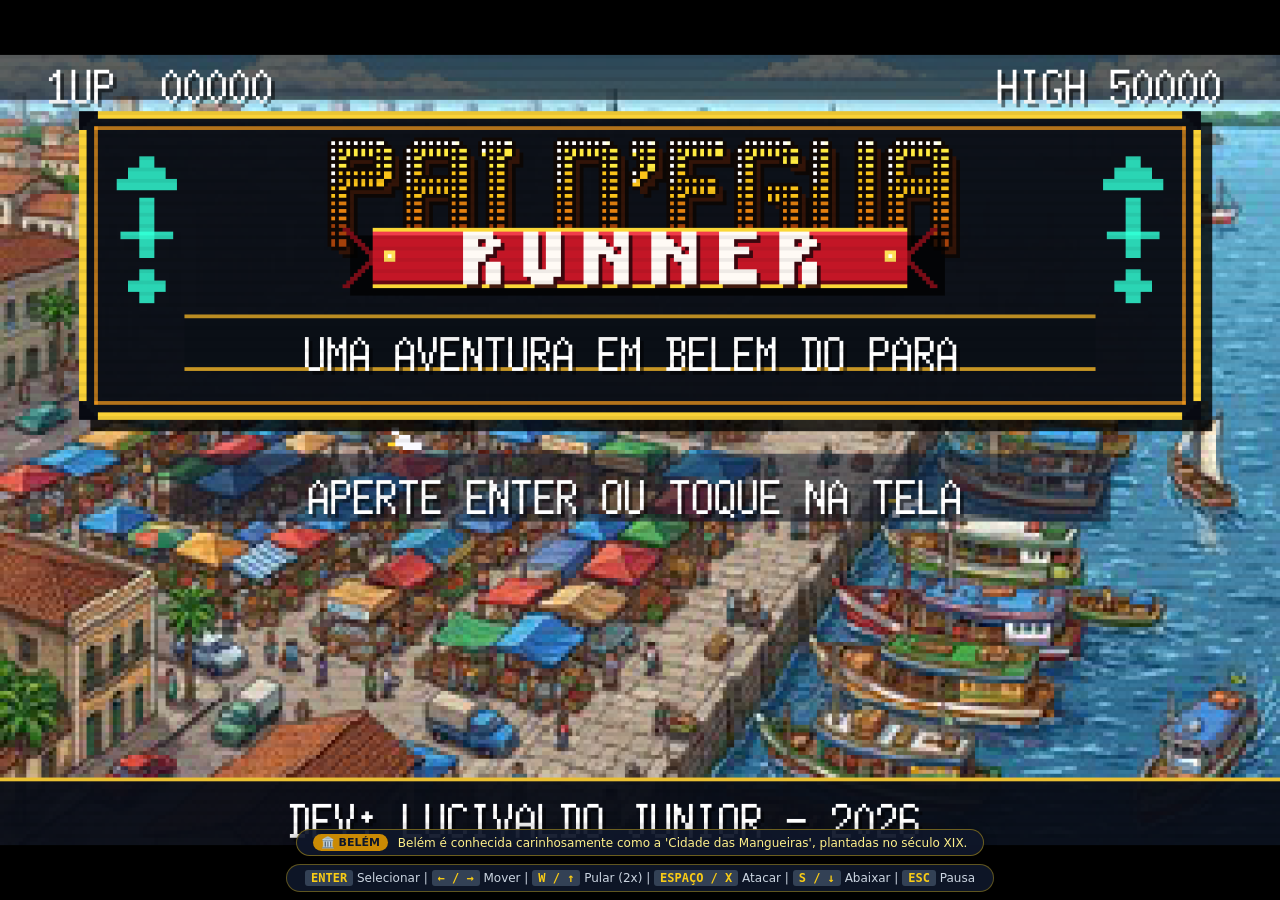
==== index.html @ 45744f66 "refactor(branding): oficializa renomeacao para Égua Mano! Gamer em logos, telas, web e docs" ====
<!DOCTYPE html>
<html lang="pt-BR">
<head>
  <meta charset="UTF-8">
  <meta name="viewport" content="width=device-width, initial-scale=1.0, maximum-scale=1.0, user-scalable=no, viewport-fit=cover">
  <title>Égua Mano! Gamer - Uma Aventura em Belém do Pará</title>
  <style>
    * {
      box-sizing: border-box;
      margin: 0;
      padding: 0;
      -webkit-touch-callout: none;
      -webkit-user-select: none;
      user-select: none;
    }
    html, body {
      width: 100%;
      height: 100%;
      background-color: #080c14;
      overflow: hidden;
      display: flex;
      flex-direction: column;
      align-items: center;
      justify-content: center;
      font-family: 'Segoe UI', system-ui, -apple-system, sans-serif;
      touch-action: none;
    }
    canvas {
      max-width: 100vw;
      max-height: 100vh;
      width: 100%;
      height: 100%;
      object-fit: contain;
      image-rendering: pixelated;
      touch-action: none;
    }
    #loading {
      position: absolute;
      top: 50%;
      left: 50%;
      transform: translate(-50%, -50%);
      color: #facc15;
      text-align: center;
      z-index: 10;
    }
    .spinner {
      width: 48px;
      height: 48px;
      border: 4px solid rgba(250, 204, 21, 0.2);
      border-top-color: #facc15;
      border-radius: 50%;
      animation: spin 0.8s linear infinite;
      margin: 0 auto 16px;
    }
    @keyframes spin {
      to { transform: rotate(360deg); }
    }

    /* Barra de atalhos para Desktop */
    #controls-bar {
      position: fixed;
      bottom: 8px;
      background: rgba(15, 23, 42, 0.92);
      border: 1px solid rgba(250, 204, 21, 0.35);
      border-radius: 20px;
      padding: 6px 18px;
      color: #cbd5e1;
      font-size: 12px;
      z-index: 50;
      pointer-events: none;
      box-shadow: 0 4px 12px rgba(0,0,0,0.5);
    }
    #controls-bar kbd {
      background: #334155;
      color: #facc15;
      padding: 1px 6px;
      border-radius: 3px;
      font-weight: bold;
      font-family: monospace;
    }

    /* Barra de Curiosidades Culturais de Belém */
    #trivia-bar {
      position: fixed;
      bottom: 44px;
      background: rgba(15, 23, 42, 0.94);
      border: 1px solid rgba(250, 204, 21, 0.4);
      border-radius: 20px;
      padding: 4px 16px;
      color: #e2e8f0;
      font-size: 12px;
      z-index: 50;
      box-shadow: 0 4px 12px rgba(0,0,0,0.5);
      display: flex;
      align-items: center;
      gap: 10px;
      max-width: 90vw;
      pointer-events: none;
    }
    .trivia-badge {
      background: #ca8a04;
      color: #0f172a;
      font-weight: bold;
      font-size: 11px;
      padding: 2px 8px;
      border-radius: 12px;
      white-space: nowrap;
    }
    #trivia-text {
      color: #fef08a;
      font-size: 12px;
      white-space: nowrap;
      overflow: hidden;
      text-overflow: ellipsis;
      max-width: 620px;
      transition: opacity 0.3s ease;
    }

    /* Controles Virtuais Touch para Celulares e Tablets */
    #touch-controls {
      display: none;
      position: fixed;
      inset: 0;
      pointer-events: none;
      z-index: 99;
    }

    /* Ativa os controles touch em telas com toque ou menores que 960px */
    @media (hover: none) and (pointer: coarse), (max-width: 960px) {
      #touch-controls {
        display: block;
      }
      #controls-bar {
        display: none;
      }
      #trivia-bar {
        bottom: auto;
        top: 8px;
        padding: 4px 10px;
        max-width: 94vw;
        gap: 6px;
      }
      .trivia-badge {
        font-size: 10px;
        padding: 1px 6px;
      }
      #trivia-text {
        font-size: 11px;
        max-width: 250px;
      }
    }

    /* ======================================================== */
    /* CONTROLES VIRTUAIS ESTILO EMULADOR DE NES (8-BIT CLASSIC) */
    /* ======================================================== */
    /* 1. D-PAD NES (Cruz Direcional Clássica) */
    .nes-dpad-container {
      position: absolute;
      bottom: 20px;
      left: 18px;
      width: 140px;
      height: 140px;
      pointer-events: auto;
      touch-action: none;
      user-select: none;
      -webkit-user-select: none;
      display: flex;
      align-items: center;
      justify-content: center;
    }

    .nes-dpad-cross {
      position: relative;
      width: 132px;
      height: 132px;
      background: rgba(18, 20, 26, 0.82);
      border-radius: 50%;
      box-shadow: 0 6px 18px rgba(0, 0, 0, 0.7), inset 0 0 12px rgba(0, 0, 0, 0.8);
      border: 1px solid rgba(255, 255, 255, 0.14);
    }

    .nes-dpad-arm {
      position: absolute;
      background: linear-gradient(135deg, #2b2d35, #1a1b20);
      border: 1.5px solid #3f424e;
      color: #94a3b8;
      font-size: 18px;
      font-weight: 900;
      display: flex;
      align-items: center;
      justify-content: center;
      cursor: pointer;
      user-select: none;
      -webkit-user-select: none;
      touch-action: none;
      transition: background 0.06s, transform 0.06s, color 0.06s;
      box-shadow: 0 3px 6px rgba(0, 0, 0, 0.5), inset 0 1px 2px rgba(255, 255, 255, 0.2);
    }

    .nes-dpad-arm:active, .nes-dpad-arm.active {
      background: linear-gradient(135deg, #eab308, #ca8a04);
      color: #000;
      border-color: #fef08a;
      box-shadow: inset 0 2px 4px rgba(0, 0, 0, 0.6), 0 0 12px rgba(234, 179, 8, 0.6);
      transform: scale(0.95);
    }

    .nes-dpad-up {
      top: 4px;
      left: 45px;
      width: 42px;
      height: 44px;
      border-radius: 8px 8px 0 0;
      border-bottom: none;
    }

    .nes-dpad-down {
      bottom: 4px;
      left: 45px;
      width: 42px;
      height: 44px;
      border-radius: 0 0 8px 8px;
      border-top: none;
    }

    .nes-dpad-left {
      top: 45px;
      left: 4px;
      width: 44px;
      height: 42px;
      border-radius: 8px 0 0 8px;
      border-right: none;
    }

    .nes-dpad-right {
      top: 45px;
      right: 4px;
      width: 44px;
      height: 42px;
      border-radius: 0 8px 8px 0;
      border-left: none;
    }

    .nes-dpad-center {
      position: absolute;
      top: 45px;
      left: 45px;
      width: 42px;
      height: 42px;
      background: #1f2026;
      border: 1px solid #2d3039;
      pointer-events: none;
      display: flex;
      align-items: center;
      justify-content: center;
    }

    .nes-dpad-center::after {
      content: '';
      width: 18px;
      height: 18px;
      border-radius: 50%;
      background: #15161a;
      box-shadow: inset 0 1px 3px rgba(0, 0, 0, 0.8), 0 1px 1px rgba(255, 255, 255, 0.1);
    }

    /* 2. BOTÕES CENTRAIS SELECT & START (Pílulas Inclinadas) */
    .nes-center-panel {
      position: absolute;
      bottom: 24px;
      left: 50%;
      transform: translateX(-50%);
      display: flex;
      gap: 20px;
      pointer-events: auto;
      background: rgba(15, 23, 42, 0.82);
      border: 1px solid rgba(255, 255, 255, 0.15);
      border-radius: 24px;
      padding: 6px 14px;
      box-shadow: 0 4px 12px rgba(0, 0, 0, 0.6);
    }

    .nes-pill-group {
      display: flex;
      flex-direction: column;
      align-items: center;
      gap: 3px;
    }

    .nes-pill-btn {
      width: 44px;
      height: 14px;
      background: #334155;
      border: 1.5px solid #475569;
      border-radius: 8px;
      cursor: pointer;
      user-select: none;
      -webkit-user-select: none;
      touch-action: none;
      box-shadow: 0 2px 4px rgba(0, 0, 0, 0.5), inset 0 1px 1px rgba(255, 255, 255, 0.2);
      transition: transform 0.08s, background 0.08s;
      transform: rotate(-25deg);
    }

    .nes-pill-btn:active, .nes-pill-btn.active {
      background: #facc15;
      border-color: #fef08a;
      transform: rotate(-25deg) scale(0.92);
      box-shadow: 0 0 8px #facc15;
    }

    .nes-pill-text {
      font-size: 8px;
      font-weight: bold;
      color: #94a3b8;
      letter-spacing: 0.5px;
      margin-top: 4px;
    }

    /* 3. BOTÕES DE AÇÃO NES (B e A Inclinados em Vermelho Nintendo) */
    .nes-action-panel {
      position: absolute;
      bottom: 18px;
      right: 18px;
      display: flex;
      align-items: flex-end;
      gap: 16px;
      pointer-events: auto;
      padding: 8px 14px;
      background: rgba(15, 23, 42, 0.72);
      border-radius: 40px;
      border: 1px solid rgba(255, 255, 255, 0.14);
      box-shadow: 0 6px 18px rgba(0, 0, 0, 0.7);
    }

    .nes-btn-wrapper {
      display: flex;
      flex-direction: column;
      align-items: center;
      gap: 4px;
    }

    .nes-round-btn {
      width: 64px;
      height: 64px;
      border-radius: 50%;
      background: radial-gradient(circle at 35% 30%, #ef4444, #b91c1c 70%, #7f1d1d);
      border: 2px solid #f87171;
      box-shadow: 0 5px 14px rgba(0, 0, 0, 0.7), inset 0 2px 4px rgba(255, 255, 255, 0.4), inset 0 -3px 6px rgba(0, 0, 0, 0.6);
      display: flex;
      align-items: center;
      justify-content: center;
      cursor: pointer;
      user-select: none;
      -webkit-user-select: none;
      touch-action: none;
      transition: transform 0.06s ease, filter 0.06s ease;
    }

    .nes-btn-b {
      margin-bottom: 2px;
    }

    .nes-btn-a {
      margin-bottom: 18px; /* Elevação diagonal clássica do botão A no NES */
    }

    .nes-round-btn:active, .nes-round-btn.active {
      transform: scale(0.92);
      filter: brightness(1.25);
      box-shadow: 0 2px 6px rgba(0, 0, 0, 0.8), inset 0 3px 6px rgba(0, 0, 0, 0.8), 0 0 14px #ef4444;
      border-color: #ffffff;
    }

    .nes-btn-letter {
      font-size: 24px;
      font-weight: 900;
      font-style: italic;
      color: #ffffff;
      text-shadow: 0 2px 4px rgba(0, 0, 0, 0.8);
      pointer-events: none;
    }

    .nes-btn-action-label {
      font-size: 9px;
      font-weight: 800;
      color: #facc15;
      letter-spacing: 1px;
      text-shadow: 0 1px 2px #000;
    }

    /* 4. BARRA SUPERIOR DE PAUSA */
    .touch-top-bar {
      position: absolute;
      top: 14px;
      right: 16px;
      pointer-events: auto;
    }

    .touch-btn-top {
      background: rgba(15, 23, 42, 0.82);
      border: 1.5px solid rgba(250, 204, 21, 0.75);
      border-radius: 16px;
      color: #facc15;
      padding: 6px 14px;
      font-size: 11px;
      font-weight: bold;
      box-shadow: 0 2px 8px rgba(0,0,0,0.5);
      cursor: pointer;
      touch-action: none;
    }
    .touch-btn-top:active, .touch-btn-top.active {
      background: rgba(250, 204, 21, 0.35);
      transform: scale(0.94);
    }
  </style>
  <script src="wasm_exec.js"></script>
</head>
<body>
  <div id="loading">
    <div class="spinner"></div>
    <h2 style="font-size: 1.3rem; margin-bottom: 6px;">🏹 Égua Mano! Gamer</h2>
    <p style="color: #94a3b8; font-size: 0.9rem;">Uma Aventura em Belém do Pará (WebAssembly)...</p>
  </div>

  <!-- Controles Virtuais Touch no Estilo Emulador de NES -->
  <div id="touch-controls">
    <div class="touch-top-bar">
      <button id="btn-touch-pause" class="touch-btn-top" aria-label="Pausa">⏸ PAUSA</button>
    </div>

    <!-- D-PAD NES (Cruz Direcional Clássica) -->
    <div class="nes-dpad-container" id="nes-dpad">
      <div class="nes-dpad-cross">
        <button id="btn-dpad-up" class="nes-dpad-arm nes-dpad-up" aria-label="Cima">▲</button>
        <button id="btn-dpad-left" class="nes-dpad-arm nes-dpad-left" aria-label="Esquerda">◄</button>
        <div class="nes-dpad-center"></div>
        <button id="btn-dpad-right" class="nes-dpad-arm nes-dpad-right" aria-label="Direita">►</button>
        <button id="btn-dpad-down" class="nes-dpad-arm nes-dpad-down" aria-label="Baixo">▼</button>
      </div>
    </div>

    <!-- BOTÕES CENTRAIS SELECT & START (Pílulas Inclinadas) -->
    <div class="nes-center-panel">
      <div class="nes-pill-group">
        <button id="btn-touch-select" class="nes-pill-btn" aria-label="Select"></button>
        <span class="nes-pill-text">SELECT</span>
      </div>
      <div class="nes-pill-group">
        <button id="btn-touch-start" class="nes-pill-btn" aria-label="Start"></button>
        <span class="nes-pill-text">START</span>
      </div>
    </div>

    <!-- BOTÕES DE AÇÃO NES (B e A Inclinados em Vermelho Nintendo) -->
    <div class="nes-action-panel">
      <div class="nes-btn-wrapper">
        <button id="btn-touch-b" class="nes-round-btn nes-btn-b" aria-label="Botão B - Tiro">
          <span class="nes-btn-letter">B</span>
        </button>
        <span class="nes-btn-action-label">TIRO</span>
      </div>
      <div class="nes-btn-wrapper">
        <button id="btn-touch-a" class="nes-round-btn nes-btn-a" aria-label="Botão A - Pulo">
          <span class="nes-btn-letter">A</span>
        </button>
        <span class="nes-btn-action-label">PULO</span>
      </div>
    </div>
  </div>

  <!-- Barra de Curiosidades Culturais de Belém do Pará -->
  <div id="trivia-bar">
    <span class="trivia-badge">🏛️ BELÉM</span>
    <span id="trivia-text">O Mercado do Ver-o-Peso (1627) é a maior feira a céu aberto da América Latina!</span>
  </div>

  <div id="controls-bar">
    <kbd>ENTER</kbd> Selecionar | <kbd>← / →</kbd> Mover | <kbd>W / ↑</kbd> Pular (2x) | <kbd>ESPAÇO / X</kbd> Atacar | <kbd>S / ↓</kbd> Abaixar | <kbd>ESC</kbd> Pausa
  </div>

  <script>
    // =========================================================================
    // OBJETO GLOBAL DE TECLAS VIRTUAIS & ESTADO
    // Lido nativamente pelo Go (WebAssembly) para controles e ciclo de vida
    // =========================================================================
    window._virtualKeys = {
      ArrowLeft: false,
      ArrowRight: false,
      Jump: false,
      JustJump: false,
      ArrowDown: false,
      JustDuck: false,
      Enter: false,
      Escape: false,
      ArrowUp: false,
      Attack: false,
      PageHidden: false,
      JustUnfocused: false
    };

    function setVirtual(key, state) {
      if (window._virtualKeys) {
        window._virtualKeys[key] = state;
        if (key === 'Jump' && state) {
          window._virtualKeys['JustJump'] = true;
        }
        if (key === 'ArrowDown' && state) {
          window._virtualKeys['JustDuck'] = true;
        }
      }
    }

    // =========================================================================
    // GERENCIADOR INTELIGENTE DE ÁUDIO E FOCO (SEGUNDO PLANO / TROCA DE APP)
    // Silencia instantaneamente o jogo quando o usuário sai da aba ou minimiza
    // (ex: abrir WhatsApp, responder mensagem no celular, alternar de app ou aba).
    // =========================================================================
    const activeAudioContexts = [];
    const OrigAudioContext = window.AudioContext || window.webkitAudioContext;
    if (OrigAudioContext) {
      try {
        const AudioCtxProxy = new Proxy(OrigAudioContext, {
          construct(target, args) {
            const ctx = new target(...args);
            activeAudioContexts.push(ctx);
            return ctx;
          }
        });
        window.AudioContext = AudioCtxProxy;
        if (window.webkitAudioContext) {
          window.webkitAudioContext = AudioCtxProxy;
        }
      } catch (e) {
        console.warn("AudioContext proxying:", e);
      }
    }

    let isAppInForeground = true;

    function suspendAppAudio() {
      if (!isAppInForeground) return;
      isAppInForeground = false;
      if (window._virtualKeys) {
        window._virtualKeys.PageHidden = true;
        window._virtualKeys.JustUnfocused = true;
      }
      activeAudioContexts.forEach(ctx => {
        try {
          if (ctx && ctx.state === 'running') {
            ctx.suspend();
          }
        } catch (err) {}
      });
    }

    function resumeAppAudio() {
      if (document.hidden) return;
      if (isAppInForeground) return;
      isAppInForeground = true;
      if (window._virtualKeys) {
        window._virtualKeys.PageHidden = false;
      }
      activeAudioContexts.forEach(ctx => {
        try {
          if (ctx && ctx.state === 'suspended') {
            ctx.resume();
          }
        } catch (err) {}
      });
    }

    // Eventos de visibilidade (Troca de aba no navegador ou alternar de app no celular)
    document.addEventListener('visibilitychange', () => {
      if (document.hidden) {
        suspendAppAudio();
      } else {
        resumeAppAudio();
      }
    });

    // Ciclo de vida da página em navegadores móveis (Safari iOS, Chrome Android)
    window.addEventListener('pagehide', suspendAppAudio);
    window.addEventListener('pageshow', () => {
      if (!document.hidden) resumeAppAudio();
    });

    // Perda de foco de janela (Trocar de aplicativo, abrir notificações, minimizar janela)
    window.addEventListener('blur', suspendAppAudio);
    window.addEventListener('focus', () => {
      if (!document.hidden) resumeAppAudio();
    });

    const go = new Go();
    const loadingElem = document.getElementById('loading');

    if (!WebAssembly.instantiateStreaming) {
      WebAssembly.instantiateStreaming = async (resp, importObject) => {
        const source = await (await resp).arrayBuffer();
        return await WebAssembly.instantiate(source, importObject);
      };
    }

    WebAssembly.instantiateStreaming(fetch("game.wasm"), go.importObject).then((result) => {
      if (loadingElem) loadingElem.style.display = 'none';
      go.run(result.instance);
      window.focus();
    }).catch((err) => {
      console.error(err);
      if (loadingElem) {
        loadingElem.innerHTML = "<p style='color: #ef4444; font-weight: bold;'>Erro ao carregar o jogo: " + err + "</p>";
      }
    });

    // Helper para despachar teclas do teclado a partir de eventos touch
    function triggerKey(code, key, keyCode, type) {
      const event = new KeyboardEvent(type, {
        code: code,
        key: key,
        keyCode: keyCode,
        which: keyCode,
        bubbles: true,
        cancelable: true
      });
      window.dispatchEvent(event);
      document.dispatchEvent(event);
      const canvas = document.querySelector('canvas');
      if (canvas) canvas.dispatchEvent(event);
    }

    function bindTouchButton(elemId, code, key, keyCode, vKey) {
      const btn = document.getElementById(elemId);
      if (!btn) return;

      const onStart = (e) => {
        e.preventDefault();
        btn.classList.add('active');
        if (vKey) setVirtual(vKey, true);
        triggerKey(code, key, keyCode, 'keydown');
        if (navigator.vibrate) navigator.vibrate(10);
      };

      const onEnd = (e) => {
        e.preventDefault();
        btn.classList.remove('active');
        if (vKey) setVirtual(vKey, false);
        triggerKey(code, key, keyCode, 'keyup');
      };

      btn.addEventListener('touchstart', onStart, { passive: false });
      btn.addEventListener('touchend', onEnd, { passive: false });
      btn.addEventListener('touchcancel', onEnd, { passive: false });
      btn.addEventListener('mousedown', onStart);
      btn.addEventListener('mouseup', onEnd);
      btn.addEventListener('mouseleave', onEnd);
    }

    // ==========================================
    // D-PAD NES COM THUMB-GLIDE (DESLIZE SUAVE)
    // ==========================================
    const dpadContainer = document.getElementById('nes-dpad');
    const dpadArms = {
      Up: document.getElementById('btn-dpad-up'),
      Down: document.getElementById('btn-dpad-down'),
      Left: document.getElementById('btn-dpad-left'),
      Right: document.getElementById('btn-dpad-right')
    };

    let activeDpadState = { Up: false, Down: false, Left: false, Right: false };

    function updateDpadDirection(x, y) {
      if (!dpadContainer) return;
      const rect = dpadContainer.getBoundingClientRect();
      const centerX = rect.left + rect.width / 2;
      const centerY = rect.top + rect.height / 2;
      const dx = x - centerX;
      const dy = y - centerY;
      const dist = Math.hypot(dx, dy);

      const newState = { Up: false, Down: false, Left: false, Right: false };

      // Zona de toque direcional com zona morta central (12px)
      if (dist > 12) {
        if (Math.abs(dx) > Math.abs(dy) * 0.45) {
          if (dx > 0) newState.Right = true;
          else newState.Left = true;
        }
        if (Math.abs(dy) > Math.abs(dx) * 0.45) {
          if (dy > 0) newState.Down = true;
          else newState.Up = true;
        }
      }

      applyDpadChanges(newState);
    }

    function applyDpadChanges(newState) {
      const keyMap = {
        Up: { code: 'ArrowUp', key: 'ArrowUp', keyCode: 38, vKey: 'ArrowUp' },
        Down: { code: 'ArrowDown', key: 'ArrowDown', keyCode: 40, vKey: 'ArrowDown' },
        Left: { code: 'ArrowLeft', key: 'ArrowLeft', keyCode: 37, vKey: 'ArrowLeft' },
        Right: { code: 'ArrowRight', key: 'ArrowRight', keyCode: 39, vKey: 'ArrowRight' }
      };

      for (const dir in newState) {
        if (newState[dir] !== activeDpadState[dir]) {
          activeDpadState[dir] = newState[dir];
          const m = keyMap[dir];
          if (newState[dir]) {
            dpadArms[dir]?.classList.add('active');
            setVirtual(m.vKey, true);
            triggerKey(m.code, m.key, m.keyCode, 'keydown');
            if (navigator.vibrate) navigator.vibrate(8);
          } else {
            dpadArms[dir]?.classList.remove('active');
            setVirtual(m.vKey, false);
            triggerKey(m.code, m.key, m.keyCode, 'keyup');
          }
        }
      }
    }

    function resetDpad() {
      applyDpadChanges({ Up: false, Down: false, Left: false, Right: false });
    }

    if (dpadContainer) {
      let dpadTouchId = null;

      dpadContainer.addEventListener('touchstart', (e) => {
        e.preventDefault();
        const touch = e.changedTouches[0];
        dpadTouchId = touch.identifier;
        updateDpadDirection(touch.clientX, touch.clientY);
      }, { passive: false });

      dpadContainer.addEventListener('touchmove', (e) => {
        e.preventDefault();
        for (let i = 0; i < e.touches.length; i++) {
          if (e.touches[i].identifier === dpadTouchId) {
            updateDpadDirection(e.touches[i].clientX, e.touches[i].clientY);
            break;
          }
        }
      }, { passive: false });

      const onTouchEnd = (e) => {
        for (let i = 0; i < e.changedTouches.length; i++) {
          if (e.changedTouches[i].identifier === dpadTouchId) {
            dpadTouchId = null;
            resetDpad();
            break;
          }
        }
      };

      dpadContainer.addEventListener('touchend', onTouchEnd, { passive: false });
      dpadContainer.addEventListener('touchcancel', onTouchEnd, { passive: false });

      // Fallback para clique do mouse em testes locais
      let isDpadMouseDown = false;
      dpadContainer.addEventListener('mousedown', (e) => {
        isDpadMouseDown = true;
        updateDpadDirection(e.clientX, e.clientY);
      });
      window.addEventListener('mousemove', (e) => {
        if (isDpadMouseDown) updateDpadDirection(e.clientX, e.clientY);
      });
      window.addEventListener('mouseup', () => {
        if (isDpadMouseDown) {
          isDpadMouseDown = false;
          resetDpad();
        }
      });
    }

    // ==========================================
    // BOTÕES DE AÇÃO & CENTRAIS NES
    // ==========================================
    // Botão B: Tiro / Ataque com a Baladeira (Space / Attack)
    bindTouchButton('btn-touch-b', 'Space', ' ', 32, 'Attack');

    // Botão A: Pulo com Física Parabólica / Salto Duplo (ArrowUp / Jump)
    bindTouchButton('btn-touch-a', 'ArrowUp', 'ArrowUp', 38, 'Jump');

    // START: Enter (Iniciar Jogo / Confirmar Seleção / Pular Travessia)
    bindTouchButton('btn-touch-start', 'Enter', 'Enter', 13, 'Enter');

    // SELECT: Alterna Opções / Herói / Créditos (ArrowDown / KeyC)
    bindTouchButton('btn-touch-select', 'ArrowDown', 'ArrowDown', 40, 'ArrowDown');

    // PAUSA (Topo da Tela)
    bindTouchButton('btn-touch-pause', 'Escape', 'Escape', 27, 'Escape');

    window.addEventListener('click', () => {
      window.focus();
    });

    // Curiosidades Históricas e Culturais de Belém do Pará
    const belemTrivia = [
      "O Mercado do Ver-o-Peso (1627) é a maior feira a céu aberto da América Latina!",
      "Belém é conhecida carinhosamente como a 'Cidade das Mangueiras', plantadas no século XIX.",
      "O açaí paraense tradicional é consumido puro na cuia com peixe frito e farinha d'água!",
      "O Theatro da Paz (1878) é uma joia neoclássica inspirada no Teatro Scala de Milão.",
      "O Mercado de São Brás (1911) foi revitalizado como grande polo cultural e gastronômico!",
      "A Estação das Docas preserva armazéns de ferro ingleses de 1897 e guindastes portuários históricos.",
      "O Círio de Nazaré reúne mais de 2 milhões de fiéis nas ruas no 2º domingo de outubro!",
      "O Tacacá leva tucupi e folhas de jambu, que amortecem suavemente a boca graças ao espilantol.",
      "A expressão paraense 'Paidégua' é usada para descrever algo excelente, sensacional e autêntico!",
      "Em Belém, é tradicional marcar encontros 'antes ou depois da chuva da tarde'.",
      "A Ilha do Combú fica em frente a Belém e produz chocolates artesanais com cacau nativo.",
      "A Onça-Pintada é o maior felino das Américas e rainha suprema das florestas amazônicas!",
      "O Carimbó, ritmo tradicional paraense marcado pelo curimbó, é Patrimônio Cultural do Brasil!",
      "O Jacaré-Açu pode ultrapassar 4,5 metros de comprimento nos igarapés e rios do Pará!",
      "Na infância do Pará e da Amazônia, o estilingue é chamado carinhosamente de 'Baladeira'!"
    ];
    let triviaIdx = 0;
    const triviaElem = document.getElementById('trivia-text');
    setInterval(() => {
      if (!triviaElem) return;
      triviaElem.style.opacity = '0';
      setTimeout(() => {
        triviaIdx = (triviaIdx + 1) % belemTrivia.length;
        triviaElem.textContent = belemTrivia[triviaIdx];
        triviaElem.style.opacity = '1';
      }, 300);
    }, 6000);
  </script>
</body>
</html>
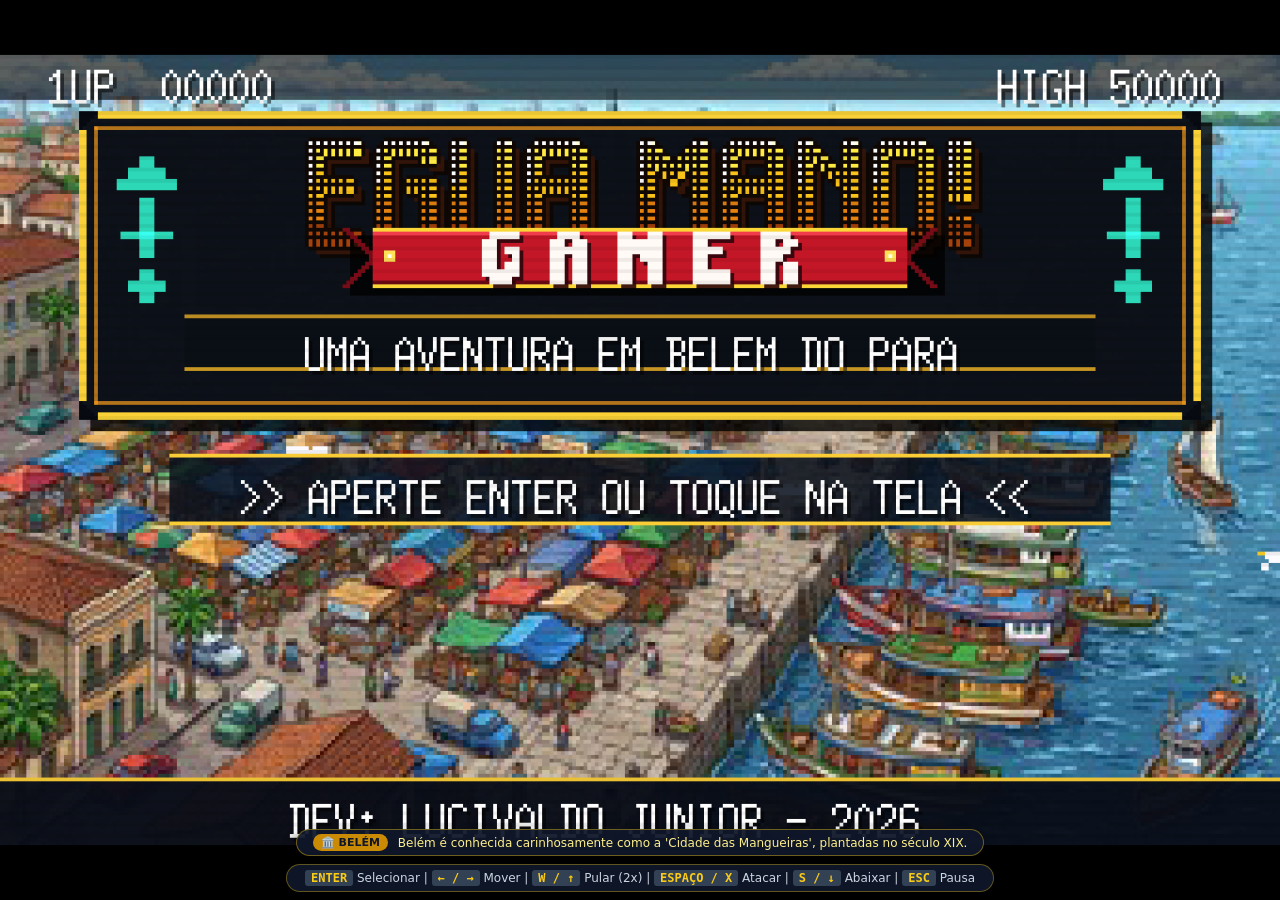
==== commit 2c68d45f: "feat(combat): açaí roxo bem escuro e remoção total de partículas amarelas nos ataques" ====
--- a/index.html
+++ b/index.html
@@ -4,6 +4,9 @@
   <meta charset="UTF-8">
   <meta name="viewport" content="width=device-width, initial-scale=1.0, maximum-scale=1.0, user-scalable=no, viewport-fit=cover">
   <title>Égua Mano! Gamer - Uma Aventura em Belém do Pará</title>
+  <link rel="icon" type="image/png" href="assets/favicon.png">
+  <link rel="shortcut icon" href="assets/favicon.ico">
+  <link rel="apple-touch-icon" href="assets/favicon.png">
   <style>
     * {
       box-sizing: border-box;
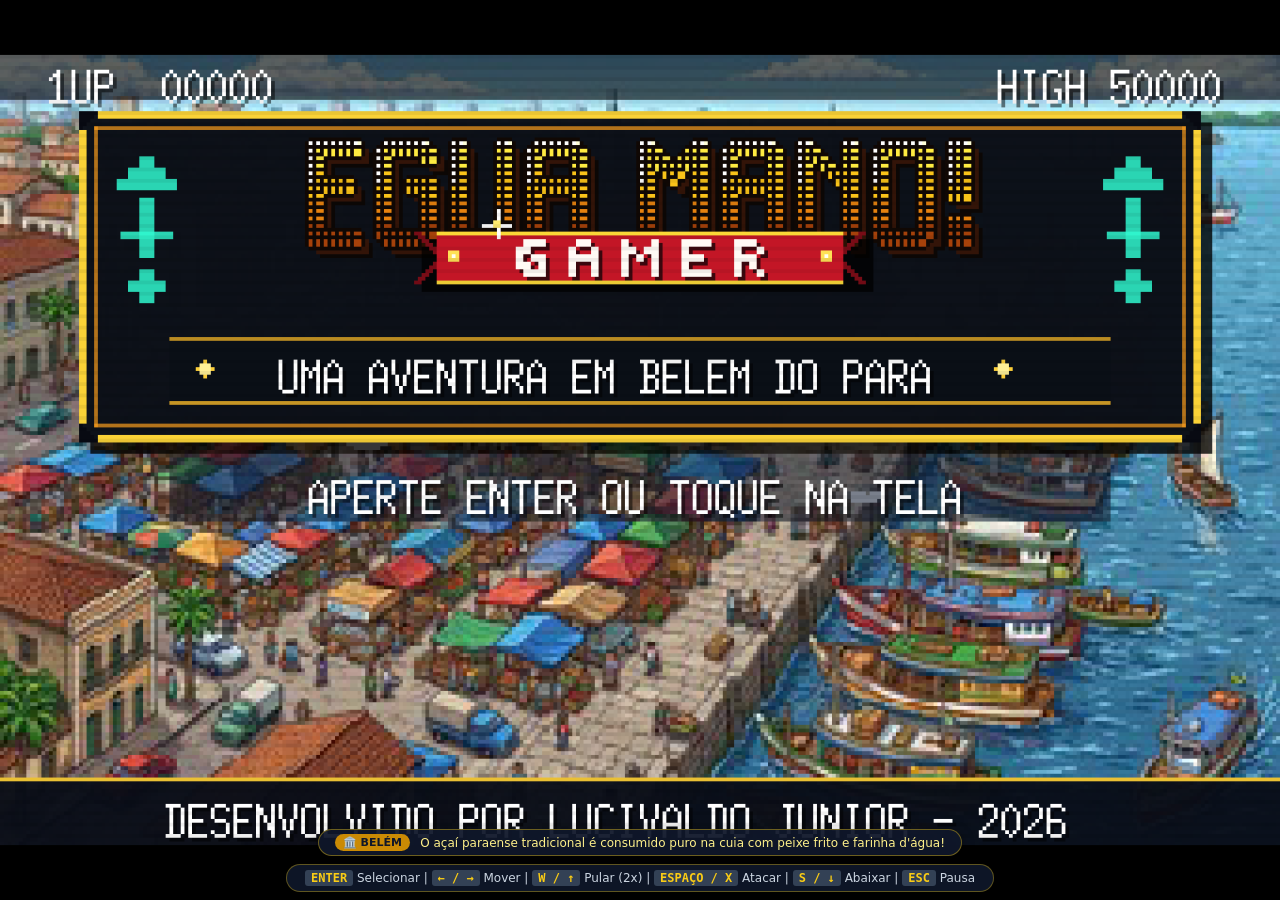
==== commit 92f76972: "feat(pwa): adicionar web app manifest.json para suporte nativo e empacotamento android twa" ====
--- a/index.html
+++ b/index.html
@@ -7,6 +7,8 @@
   <link rel="icon" type="image/png" href="assets/favicon.png">
   <link rel="shortcut icon" href="assets/favicon.ico">
   <link rel="apple-touch-icon" href="assets/favicon.png">
+  <link rel="manifest" href="manifest.json">
+  <meta name="theme-color" content="#facc15">
   <style>
     * {
       box-sizing: border-box;
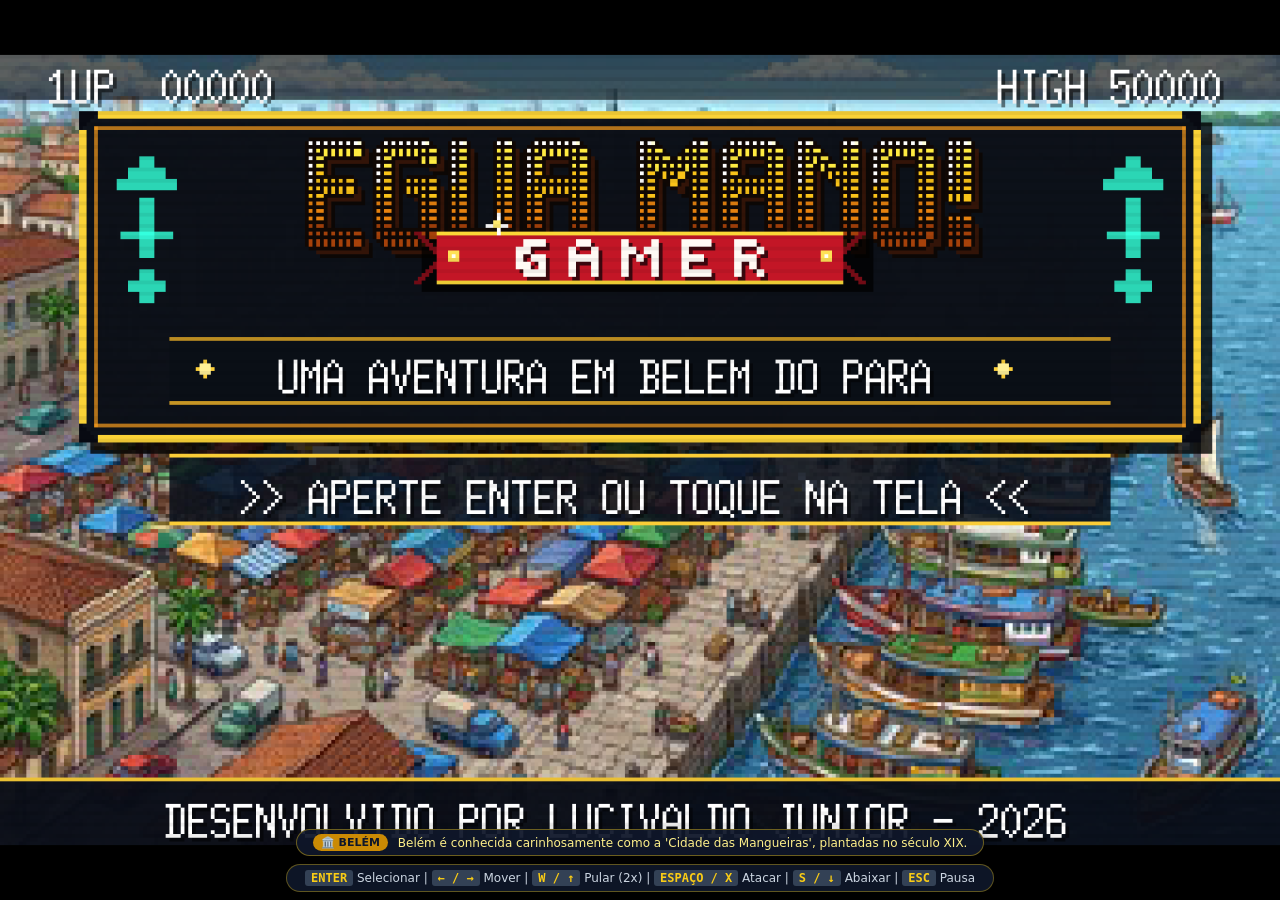
==== commit c129b53a: "feat(android): travar orientacao horizontal nativa (sensorLandscape) no APK e mapear botao START" ====
--- a/index.html
+++ b/index.html
@@ -501,8 +501,20 @@
       ArrowUp: false,
       Attack: false,
       PageHidden: false,
-      JustUnfocused: false
+      JustUnfocused: false,
+      Start: false
     };
+
+    function lockLandscape() {
+      try {
+        if (screen.orientation && screen.orientation.lock) {
+          screen.orientation.lock('landscape').catch(() => {});
+        }
+      } catch (e) {}
+    }
+    window.addEventListener('load', lockLandscape);
+    document.addEventListener('touchstart', lockLandscape, { passive: true });
+    document.addEventListener('click', lockLandscape, { passive: true });
 
     function setVirtual(key, state) {
       if (window._virtualKeys) {
@@ -788,8 +800,8 @@
     // Botão A: Pulo com Física Parabólica / Salto Duplo (ArrowUp / Jump)
     bindTouchButton('btn-touch-a', 'ArrowUp', 'ArrowUp', 38, 'Jump');
 
-    // START: Enter (Iniciar Jogo / Confirmar Seleção / Pular Travessia)
-    bindTouchButton('btn-touch-start', 'Enter', 'Enter', 13, 'Enter');
+    // START: Pausar Jogo e Abrir Menu (no jogo) / Confirmar Seleção (nos menus)
+    bindTouchButton('btn-touch-start', 'Enter', 'Enter', 13, 'Start');
 
     // SELECT: Alterna Opções / Herói / Créditos (ArrowDown / KeyC)
     bindTouchButton('btn-touch-select', 'ArrowDown', 'ArrowDown', 40, 'ArrowDown');
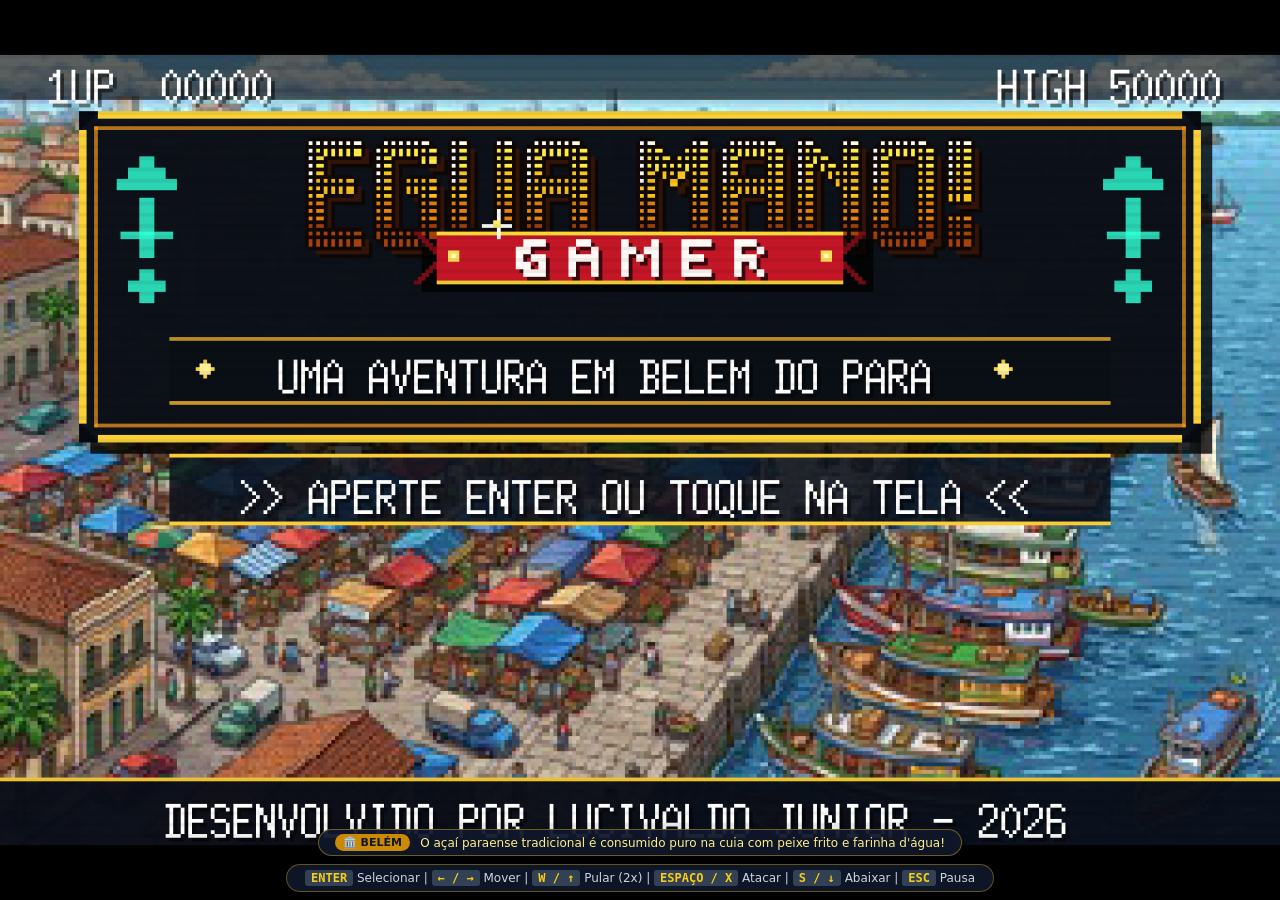
==== commit 00d2bbf8: "feat(android): habilitar tela cheia imersiva (sticky-immersive) e Theme.NoTitleBar.Fullscreen no APK" ====
--- a/index.html
+++ b/index.html
@@ -512,9 +512,31 @@
         }
       } catch (e) {}
     }
-    window.addEventListener('load', lockLandscape);
-    document.addEventListener('touchstart', lockLandscape, { passive: true });
-    document.addEventListener('click', lockLandscape, { passive: true });
+
+    function enterFullScreen() {
+      try {
+        const doc = window.document;
+        const docEl = doc.documentElement;
+        const request = docEl.requestFullscreen || docEl.webkitRequestFullscreen || docEl.mozRequestFullScreen || docEl.msRequestFullscreen;
+        if (!doc.fullscreenElement && !doc.webkitFullscreenElement && !doc.mozFullScreenElement && !doc.msFullscreenElement) {
+          if (request) {
+            request.call(docEl).catch(() => {});
+          }
+        }
+      } catch (e) {}
+    }
+
+    window.addEventListener('load', () => {
+      lockLandscape();
+    });
+    document.addEventListener('touchstart', () => {
+      lockLandscape();
+      enterFullScreen();
+    }, { passive: true });
+    document.addEventListener('click', () => {
+      lockLandscape();
+      enterFullScreen();
+    }, { passive: true });
 
     function setVirtual(key, state) {
       if (window._virtualKeys) {
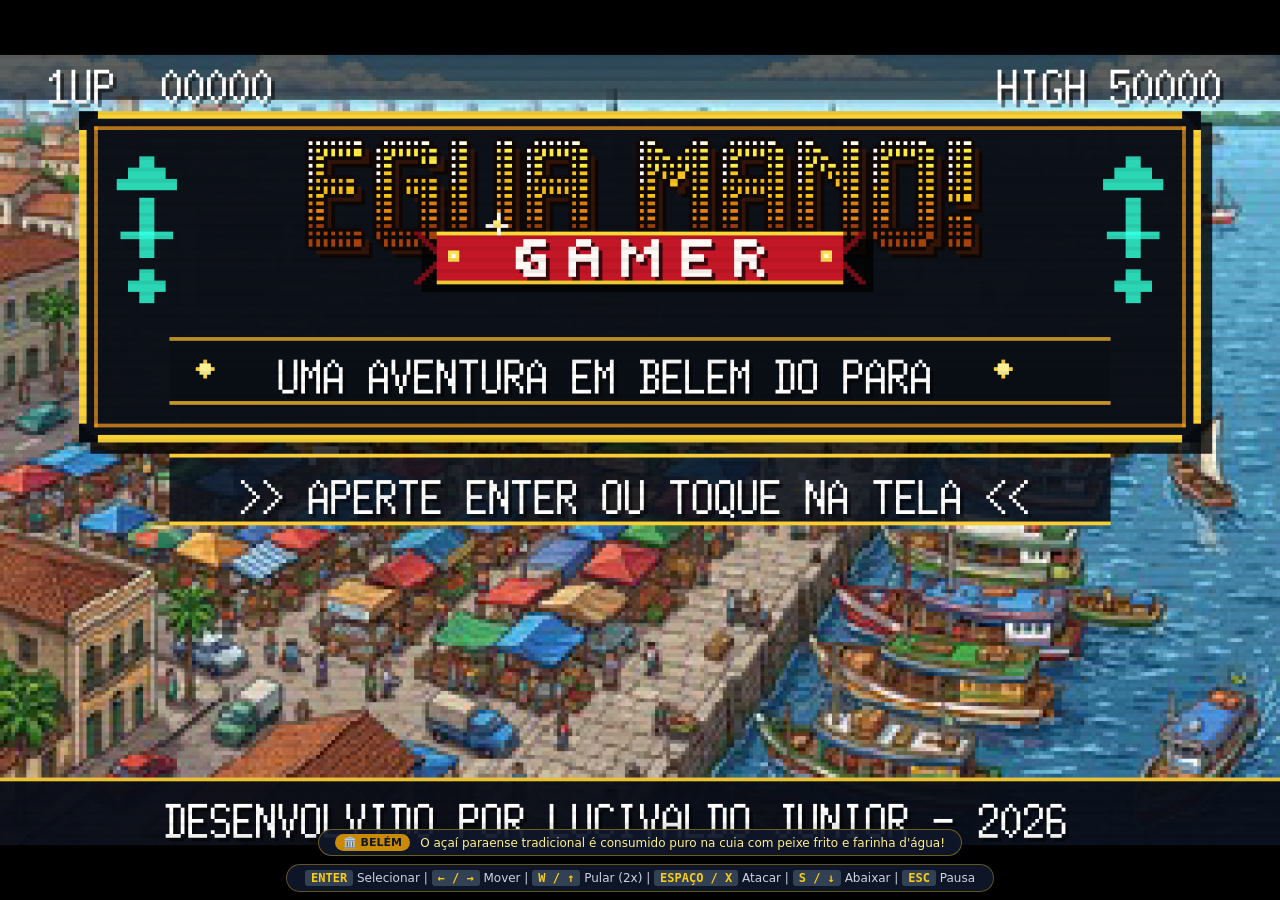
==== commit 125cfc12: "fix(deploy): aplicar carregamento WASM compactado na RAIZ do projeto O GitHub Pages estava servindo " ====
--- a/index.html
+++ b/index.html
@@ -633,18 +633,34 @@
     const go = new Go();
     const loadingElem = document.getElementById('loading');
 
-    if (!WebAssembly.instantiateStreaming) {
-      WebAssembly.instantiateStreaming = async (resp, importObject) => {
-        const source = await (await resp).arrayBuffer();
-        return await WebAssembly.instantiate(source, importObject);
-      };
-    }
-
-    WebAssembly.instantiateStreaming(fetch("game.wasm"), go.importObject).then((result) => {
+    // Carrega o WASM compactado (game.dat = gzip) para contornar o limite de 10MB/arquivo do GitHub Pages
+    async function loadCompressedWasm() {
+      const response = await fetch("game.dat");
+      if (!response.ok) throw new Error("HTTP " + response.status + " ao baixar game.dat");
+
+      let wasmBytes;
+      if (typeof DecompressionStream !== 'undefined') {
+        // Navegadores modernos: descomprime via stream nativo
+        const ds = new DecompressionStream('gzip');
+        const decompressed = response.body.pipeThrough(ds);
+        wasmBytes = await new Response(decompressed).arrayBuffer();
+      } else {
+        // Fallback: descomprime via Response (navegadores mais antigos)
+        const compressed = await response.arrayBuffer();
+        const blob = new Blob([compressed]);
+        const dsResponse = new Response(blob, {
+          headers: { 'Content-Encoding': 'gzip', 'Content-Type': 'application/wasm' }
+        });
+        wasmBytes = await dsResponse.arrayBuffer();
+      }
+
+      const result = await WebAssembly.instantiate(wasmBytes, go.importObject);
       if (loadingElem) loadingElem.style.display = 'none';
       go.run(result.instance);
       window.focus();
-    }).catch((err) => {
+    }
+
+    loadCompressedWasm().catch((err) => {
       console.error(err);
       if (loadingElem) {
         loadingElem.innerHTML = "<p style='color: #ef4444; font-weight: bold;'>Erro ao carregar o jogo: " + err + "</p>";
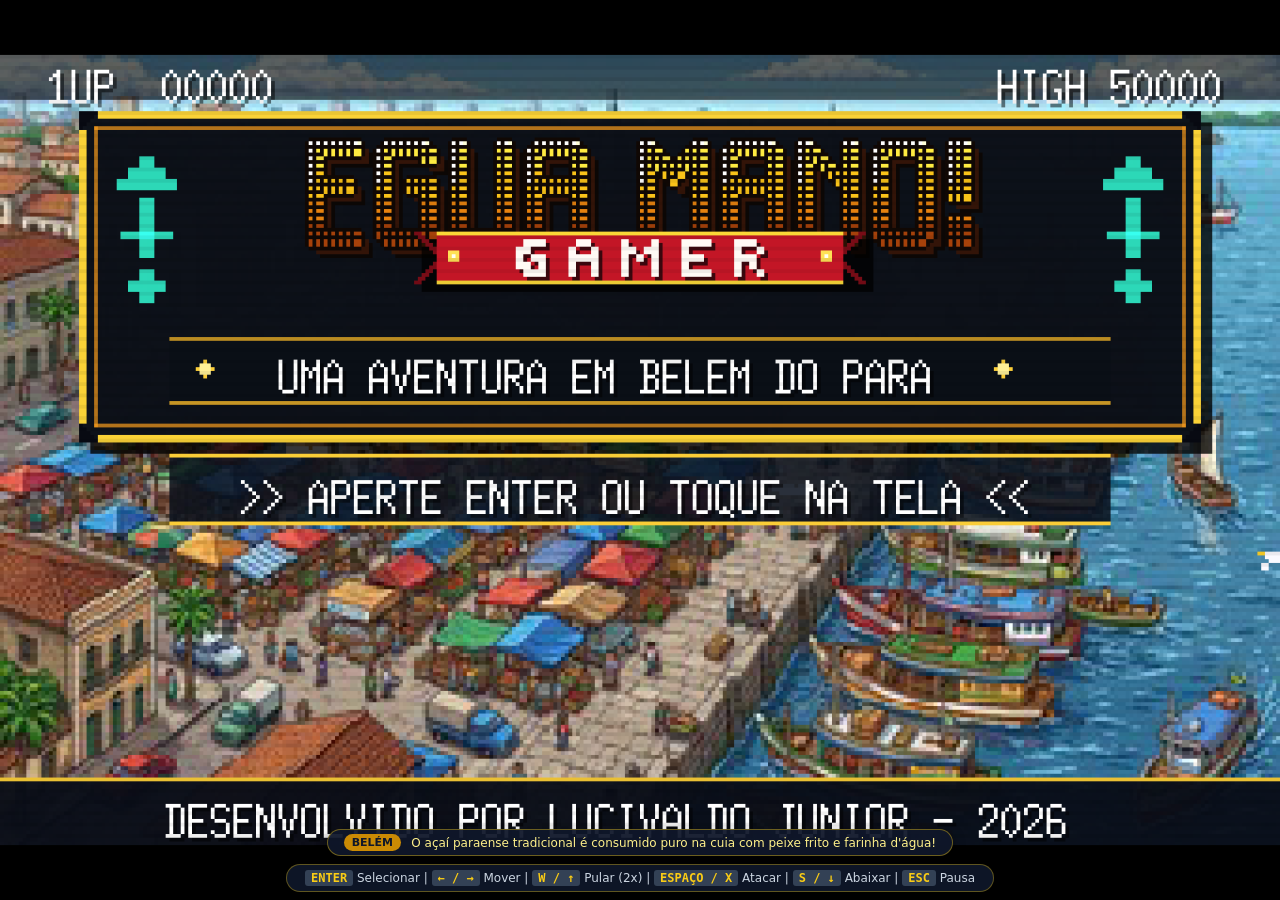
==== commit 01727ea1: "feat: tiro diagonal em 8 direcoes e modularizacao clean architecture do frontend" ====
--- a/index.html
+++ b/index.html
@@ -4,882 +4,91 @@
   <meta charset="UTF-8">
   <meta name="viewport" content="width=device-width, initial-scale=1.0, maximum-scale=1.0, user-scalable=no, viewport-fit=cover">
   <title>Égua Mano! Gamer - Uma Aventura em Belém do Pará</title>
+  
+  <!-- Favicon & PWA Manifest -->
   <link rel="icon" type="image/png" href="assets/favicon.png">
   <link rel="shortcut icon" href="assets/favicon.ico">
   <link rel="apple-touch-icon" href="assets/favicon.png">
   <link rel="manifest" href="manifest.json">
   <meta name="theme-color" content="#facc15">
-  <style>
-    * {
-      box-sizing: border-box;
-      margin: 0;
-      padding: 0;
-      -webkit-touch-callout: none;
-      -webkit-user-select: none;
-      user-select: none;
-    }
-    html, body {
-      width: 100%;
-      height: 100%;
-      background-color: #080c14;
-      overflow: hidden;
-      display: flex;
-      flex-direction: column;
-      align-items: center;
-      justify-content: center;
-      font-family: 'Segoe UI', system-ui, -apple-system, sans-serif;
-      touch-action: none;
-    }
-    canvas {
-      max-width: 100vw;
-      max-height: 100vh;
-      width: 100%;
-      height: 100%;
-      object-fit: contain;
-      image-rendering: pixelated;
-      touch-action: none;
-    }
-    #loading {
-      position: absolute;
-      top: 50%;
-      left: 50%;
-      transform: translate(-50%, -50%);
-      color: #facc15;
-      text-align: center;
-      z-index: 10;
-    }
-    .spinner {
-      width: 48px;
-      height: 48px;
-      border: 4px solid rgba(250, 204, 21, 0.2);
-      border-top-color: #facc15;
-      border-radius: 50%;
-      animation: spin 0.8s linear infinite;
-      margin: 0 auto 16px;
-    }
-    @keyframes spin {
-      to { transform: rotate(360deg); }
-    }
 
-    /* Barra de atalhos para Desktop */
-    #controls-bar {
-      position: fixed;
-      bottom: 8px;
-      background: rgba(15, 23, 42, 0.92);
-      border: 1px solid rgba(250, 204, 21, 0.35);
-      border-radius: 20px;
-      padding: 6px 18px;
-      color: #cbd5e1;
-      font-size: 12px;
-      z-index: 50;
-      pointer-events: none;
-      box-shadow: 0 4px 12px rgba(0,0,0,0.5);
-    }
-    #controls-bar kbd {
-      background: #334155;
-      color: #facc15;
-      padding: 1px 6px;
-      border-radius: 3px;
-      font-weight: bold;
-      font-family: monospace;
-    }
+  <!-- Estilos Modulares (Clean Architecture) -->
+  <link rel="stylesheet" href="css/main.css">
+  <link rel="stylesheet" href="css/controls.css">
+  <link rel="stylesheet" href="css/mobile.css">
 
-    /* Barra de Curiosidades Culturais de Belém */
-    #trivia-bar {
-      position: fixed;
-      bottom: 44px;
-      background: rgba(15, 23, 42, 0.94);
-      border: 1px solid rgba(250, 204, 21, 0.4);
-      border-radius: 20px;
-      padding: 4px 16px;
-      color: #e2e8f0;
-      font-size: 12px;
-      z-index: 50;
-      box-shadow: 0 4px 12px rgba(0,0,0,0.5);
-      display: flex;
-      align-items: center;
-      gap: 10px;
-      max-width: 90vw;
-      pointer-events: none;
-    }
-    .trivia-badge {
-      background: #ca8a04;
-      color: #0f172a;
-      font-weight: bold;
-      font-size: 11px;
-      padding: 2px 8px;
-      border-radius: 12px;
-      white-space: nowrap;
-    }
-    #trivia-text {
-      color: #fef08a;
-      font-size: 12px;
-      white-space: nowrap;
-      overflow: hidden;
-      text-overflow: ellipsis;
-      max-width: 620px;
-      transition: opacity 0.3s ease;
-    }
-
-    /* Controles Virtuais Touch para Celulares e Tablets */
-    #touch-controls {
-      display: none;
-      position: fixed;
-      inset: 0;
-      pointer-events: none;
-      z-index: 99;
-    }
-
-    /* Ativa os controles touch em telas com toque ou menores que 960px */
-    @media (hover: none) and (pointer: coarse), (max-width: 960px) {
-      #touch-controls {
-        display: block;
-      }
-      #controls-bar {
-        display: none;
-      }
-      #trivia-bar {
-        bottom: auto;
-        top: 8px;
-        padding: 4px 10px;
-        max-width: 94vw;
-        gap: 6px;
-      }
-      .trivia-badge {
-        font-size: 10px;
-        padding: 1px 6px;
-      }
-      #trivia-text {
-        font-size: 11px;
-        max-width: 250px;
-      }
-    }
-
-    /* ======================================================== */
-    /* CONTROLES VIRTUAIS ESTILO EMULADOR DE NES (8-BIT CLASSIC) */
-    /* ======================================================== */
-    /* 1. D-PAD NES (Cruz Direcional Clássica) */
-    .nes-dpad-container {
-      position: absolute;
-      bottom: 20px;
-      left: 18px;
-      width: 140px;
-      height: 140px;
-      pointer-events: auto;
-      touch-action: none;
-      user-select: none;
-      -webkit-user-select: none;
-      display: flex;
-      align-items: center;
-      justify-content: center;
-    }
-
-    .nes-dpad-cross {
-      position: relative;
-      width: 132px;
-      height: 132px;
-      background: rgba(18, 20, 26, 0.82);
-      border-radius: 50%;
-      box-shadow: 0 6px 18px rgba(0, 0, 0, 0.7), inset 0 0 12px rgba(0, 0, 0, 0.8);
-      border: 1px solid rgba(255, 255, 255, 0.14);
-    }
-
-    .nes-dpad-arm {
-      position: absolute;
-      background: linear-gradient(135deg, #2b2d35, #1a1b20);
-      border: 1.5px solid #3f424e;
-      color: #94a3b8;
-      font-size: 18px;
-      font-weight: 900;
-      display: flex;
-      align-items: center;
-      justify-content: center;
-      cursor: pointer;
-      user-select: none;
-      -webkit-user-select: none;
-      touch-action: none;
-      transition: background 0.06s, transform 0.06s, color 0.06s;
-      box-shadow: 0 3px 6px rgba(0, 0, 0, 0.5), inset 0 1px 2px rgba(255, 255, 255, 0.2);
-    }
-
-    .nes-dpad-arm:active, .nes-dpad-arm.active {
-      background: linear-gradient(135deg, #eab308, #ca8a04);
-      color: #000;
-      border-color: #fef08a;
-      box-shadow: inset 0 2px 4px rgba(0, 0, 0, 0.6), 0 0 12px rgba(234, 179, 8, 0.6);
-      transform: scale(0.95);
-    }
-
-    .nes-dpad-up {
-      top: 4px;
-      left: 45px;
-      width: 42px;
-      height: 44px;
-      border-radius: 8px 8px 0 0;
-      border-bottom: none;
-    }
-
-    .nes-dpad-down {
-      bottom: 4px;
-      left: 45px;
-      width: 42px;
-      height: 44px;
-      border-radius: 0 0 8px 8px;
-      border-top: none;
-    }
-
-    .nes-dpad-left {
-      top: 45px;
-      left: 4px;
-      width: 44px;
-      height: 42px;
-      border-radius: 8px 0 0 8px;
-      border-right: none;
-    }
-
-    .nes-dpad-right {
-      top: 45px;
-      right: 4px;
-      width: 44px;
-      height: 42px;
-      border-radius: 0 8px 8px 0;
-      border-left: none;
-    }
-
-    .nes-dpad-center {
-      position: absolute;
-      top: 45px;
-      left: 45px;
-      width: 42px;
-      height: 42px;
-      background: #1f2026;
-      border: 1px solid #2d3039;
-      pointer-events: none;
-      display: flex;
-      align-items: center;
-      justify-content: center;
-    }
-
-    .nes-dpad-center::after {
-      content: '';
-      width: 18px;
-      height: 18px;
-      border-radius: 50%;
-      background: #15161a;
-      box-shadow: inset 0 1px 3px rgba(0, 0, 0, 0.8), 0 1px 1px rgba(255, 255, 255, 0.1);
-    }
-
-    /* 2. BOTÕES CENTRAIS SELECT & START (Pílulas Inclinadas) */
-    .nes-center-panel {
-      position: absolute;
-      bottom: 24px;
-      left: 50%;
-      transform: translateX(-50%);
-      display: flex;
-      gap: 20px;
-      pointer-events: auto;
-      background: rgba(15, 23, 42, 0.82);
-      border: 1px solid rgba(255, 255, 255, 0.15);
-      border-radius: 24px;
-      padding: 6px 14px;
-      box-shadow: 0 4px 12px rgba(0, 0, 0, 0.6);
-    }
-
-    .nes-pill-group {
-      display: flex;
-      flex-direction: column;
-      align-items: center;
-      gap: 3px;
-    }
-
-    .nes-pill-btn {
-      width: 44px;
-      height: 14px;
-      background: #334155;
-      border: 1.5px solid #475569;
-      border-radius: 8px;
-      cursor: pointer;
-      user-select: none;
-      -webkit-user-select: none;
-      touch-action: none;
-      box-shadow: 0 2px 4px rgba(0, 0, 0, 0.5), inset 0 1px 1px rgba(255, 255, 255, 0.2);
-      transition: transform 0.08s, background 0.08s;
-      transform: rotate(-25deg);
-    }
-
-    .nes-pill-btn:active, .nes-pill-btn.active {
-      background: #facc15;
-      border-color: #fef08a;
-      transform: rotate(-25deg) scale(0.92);
-      box-shadow: 0 0 8px #facc15;
-    }
-
-    .nes-pill-text {
-      font-size: 8px;
-      font-weight: bold;
-      color: #94a3b8;
-      letter-spacing: 0.5px;
-      margin-top: 4px;
-    }
-
-    /* 3. BOTÕES DE AÇÃO NES (B e A Inclinados em Vermelho Nintendo) */
-    .nes-action-panel {
-      position: absolute;
-      bottom: 18px;
-      right: 18px;
-      display: flex;
-      align-items: flex-end;
-      gap: 16px;
-      pointer-events: auto;
-      padding: 8px 14px;
-      background: rgba(15, 23, 42, 0.72);
-      border-radius: 40px;
-      border: 1px solid rgba(255, 255, 255, 0.14);
-      box-shadow: 0 6px 18px rgba(0, 0, 0, 0.7);
-    }
-
-    .nes-btn-wrapper {
-      display: flex;
-      flex-direction: column;
-      align-items: center;
-      gap: 4px;
-    }
-
-    .nes-round-btn {
-      width: 64px;
-      height: 64px;
-      border-radius: 50%;
-      background: radial-gradient(circle at 35% 30%, #ef4444, #b91c1c 70%, #7f1d1d);
-      border: 2px solid #f87171;
-      box-shadow: 0 5px 14px rgba(0, 0, 0, 0.7), inset 0 2px 4px rgba(255, 255, 255, 0.4), inset 0 -3px 6px rgba(0, 0, 0, 0.6);
-      display: flex;
-      align-items: center;
-      justify-content: center;
-      cursor: pointer;
-      user-select: none;
-      -webkit-user-select: none;
-      touch-action: none;
-      transition: transform 0.06s ease, filter 0.06s ease;
-    }
-
-    .nes-btn-b {
-      margin-bottom: 2px;
-    }
-
-    .nes-btn-a {
-      margin-bottom: 18px; /* Elevação diagonal clássica do botão A no NES */
-    }
-
-    .nes-round-btn:active, .nes-round-btn.active {
-      transform: scale(0.92);
-      filter: brightness(1.25);
-      box-shadow: 0 2px 6px rgba(0, 0, 0, 0.8), inset 0 3px 6px rgba(0, 0, 0, 0.8), 0 0 14px #ef4444;
-      border-color: #ffffff;
-    }
-
-    .nes-btn-letter {
-      font-size: 24px;
-      font-weight: 900;
-      font-style: italic;
-      color: #ffffff;
-      text-shadow: 0 2px 4px rgba(0, 0, 0, 0.8);
-      pointer-events: none;
-    }
-
-    .nes-btn-action-label {
-      font-size: 9px;
-      font-weight: 800;
-      color: #facc15;
-      letter-spacing: 1px;
-      text-shadow: 0 1px 2px #000;
-    }
-
-    /* 4. BARRA SUPERIOR DE PAUSA */
-    .touch-top-bar {
-      position: absolute;
-      top: 14px;
-      right: 16px;
-      pointer-events: auto;
-    }
-
-    .touch-btn-top {
-      background: rgba(15, 23, 42, 0.82);
-      border: 1.5px solid rgba(250, 204, 21, 0.75);
-      border-radius: 16px;
-      color: #facc15;
-      padding: 6px 14px;
-      font-size: 11px;
-      font-weight: bold;
-      box-shadow: 0 2px 8px rgba(0,0,0,0.5);
-      cursor: pointer;
-      touch-action: none;
-    }
-    .touch-btn-top:active, .touch-btn-top.active {
-      background: rgba(250, 204, 21, 0.35);
-      transform: scale(0.94);
-    }
-  </style>
+  <!-- Runtime Oficial WebAssembly Go -->
   <script src="wasm_exec.js"></script>
 </head>
 <body>
+  <!-- Tela de Carregamento -->
   <div id="loading">
     <div class="spinner"></div>
-    <h2 style="font-size: 1.3rem; margin-bottom: 6px;">🏹 Égua Mano! Gamer</h2>
-    <p style="color: #94a3b8; font-size: 0.9rem;">Uma Aventura em Belém do Pará (WebAssembly)...</p>
+    <p>Carregando Égua Mano!...</p>
   </div>
 
-  <!-- Controles Virtuais Touch no Estilo Emulador de NES -->
+  <!-- Controles Virtuais Estilo NES Retrô (Mobile / Tablet) -->
   <div id="touch-controls">
-    <div class="touch-top-bar">
-      <button id="btn-touch-pause" class="touch-btn-top" aria-label="Pausa">⏸ PAUSA</button>
-    </div>
-
-    <!-- D-PAD NES (Cruz Direcional Clássica) -->
+    <!-- D-Pad Clássico com Deslize Suave -->
     <div class="nes-dpad-container" id="nes-dpad">
       <div class="nes-dpad-cross">
-        <button id="btn-dpad-up" class="nes-dpad-arm nes-dpad-up" aria-label="Cima">▲</button>
-        <button id="btn-dpad-left" class="nes-dpad-arm nes-dpad-left" aria-label="Esquerda">◄</button>
+        <div class="nes-dpad-arm nes-dpad-up" id="btn-dpad-up">▲</div>
+        <div class="nes-dpad-arm nes-dpad-down" id="btn-dpad-down">▼</div>
+        <div class="nes-dpad-arm nes-dpad-left" id="btn-dpad-left">◀</div>
+        <div class="nes-dpad-arm nes-dpad-right" id="btn-dpad-right">▶</div>
         <div class="nes-dpad-center"></div>
-        <button id="btn-dpad-right" class="nes-dpad-arm nes-dpad-right" aria-label="Direita">►</button>
-        <button id="btn-dpad-down" class="nes-dpad-arm nes-dpad-down" aria-label="Baixo">▼</button>
       </div>
     </div>
 
-    <!-- BOTÕES CENTRAIS SELECT & START (Pílulas Inclinadas) -->
+    <!-- Botões Centrais (Select / Start) -->
     <div class="nes-center-panel">
       <div class="nes-pill-group">
-        <button id="btn-touch-select" class="nes-pill-btn" aria-label="Select"></button>
+        <div class="nes-pill-btn" id="btn-touch-select"></div>
         <span class="nes-pill-text">SELECT</span>
       </div>
       <div class="nes-pill-group">
-        <button id="btn-touch-start" class="nes-pill-btn" aria-label="Start"></button>
+        <div class="nes-pill-btn" id="btn-touch-start"></div>
         <span class="nes-pill-text">START</span>
       </div>
     </div>
 
-    <!-- BOTÕES DE AÇÃO NES (B e A Inclinados em Vermelho Nintendo) -->
+    <!-- Botões de Ação NES (B / A) -->
     <div class="nes-action-panel">
       <div class="nes-btn-wrapper">
-        <button id="btn-touch-b" class="nes-round-btn nes-btn-b" aria-label="Botão B - Tiro">
+        <div class="nes-round-btn nes-btn-b" id="btn-touch-b">
           <span class="nes-btn-letter">B</span>
-        </button>
-        <span class="nes-btn-action-label">TIRO</span>
+        </div>
+        <span class="nes-btn-action-label">ATACAR</span>
       </div>
       <div class="nes-btn-wrapper">
-        <button id="btn-touch-a" class="nes-round-btn nes-btn-a" aria-label="Botão A - Pulo">
+        <div class="nes-round-btn nes-btn-a" id="btn-touch-a">
           <span class="nes-btn-letter">A</span>
-        </button>
-        <span class="nes-btn-action-label">PULO</span>
+        </div>
+        <span class="nes-btn-action-label">PULAR</span>
       </div>
+    </div>
+
+    <!-- Botão de Pausa Superior -->
+    <div class="touch-top-bar">
+      <button class="touch-btn-top" id="btn-touch-pause">⏸ PAUSA</button>
     </div>
   </div>
 
   <!-- Barra de Curiosidades Culturais de Belém do Pará -->
   <div id="trivia-bar">
-    <span class="trivia-badge">🏛️ BELÉM</span>
+    <span class="trivia-badge">BELÉM</span>
     <span id="trivia-text">O Mercado do Ver-o-Peso (1627) é a maior feira a céu aberto da América Latina!</span>
   </div>
 
+  <!-- Barra de Instruções para Desktop -->
   <div id="controls-bar">
     <kbd>ENTER</kbd> Selecionar | <kbd>← / →</kbd> Mover | <kbd>W / ↑</kbd> Pular (2x) | <kbd>ESPAÇO / X</kbd> Atacar | <kbd>S / ↓</kbd> Abaixar | <kbd>ESC</kbd> Pausa
   </div>
 
-  <script>
-    // =========================================================================
-    // OBJETO GLOBAL DE TECLAS VIRTUAIS & ESTADO
-    // Lido nativamente pelo Go (WebAssembly) para controles e ciclo de vida
-    // =========================================================================
-    window._virtualKeys = {
-      ArrowLeft: false,
-      ArrowRight: false,
-      Jump: false,
-      JustJump: false,
-      ArrowDown: false,
-      JustDuck: false,
-      Enter: false,
-      Escape: false,
-      ArrowUp: false,
-      Attack: false,
-      PageHidden: false,
-      JustUnfocused: false,
-      Start: false
-    };
-
-    function lockLandscape() {
-      try {
-        if (screen.orientation && screen.orientation.lock) {
-          screen.orientation.lock('landscape').catch(() => {});
-        }
-      } catch (e) {}
-    }
-
-    function enterFullScreen() {
-      try {
-        const doc = window.document;
-        const docEl = doc.documentElement;
-        const request = docEl.requestFullscreen || docEl.webkitRequestFullscreen || docEl.mozRequestFullScreen || docEl.msRequestFullscreen;
-        if (!doc.fullscreenElement && !doc.webkitFullscreenElement && !doc.mozFullScreenElement && !doc.msFullscreenElement) {
-          if (request) {
-            request.call(docEl).catch(() => {});
-          }
-        }
-      } catch (e) {}
-    }
-
-    window.addEventListener('load', () => {
-      lockLandscape();
-    });
-    document.addEventListener('touchstart', () => {
-      lockLandscape();
-      enterFullScreen();
-    }, { passive: true });
-    document.addEventListener('click', () => {
-      lockLandscape();
-      enterFullScreen();
-    }, { passive: true });
-
-    function setVirtual(key, state) {
-      if (window._virtualKeys) {
-        window._virtualKeys[key] = state;
-        if (key === 'Jump' && state) {
-          window._virtualKeys['JustJump'] = true;
-        }
-        if (key === 'ArrowDown' && state) {
-          window._virtualKeys['JustDuck'] = true;
-        }
-      }
-    }
-
-    // =========================================================================
-    // GERENCIADOR INTELIGENTE DE ÁUDIO E FOCO (SEGUNDO PLANO / TROCA DE APP)
-    // Silencia instantaneamente o jogo quando o usuário sai da aba ou minimiza
-    // (ex: abrir WhatsApp, responder mensagem no celular, alternar de app ou aba).
-    // =========================================================================
-    const activeAudioContexts = [];
-    const OrigAudioContext = window.AudioContext || window.webkitAudioContext;
-    if (OrigAudioContext) {
-      try {
-        const AudioCtxProxy = new Proxy(OrigAudioContext, {
-          construct(target, args) {
-            const ctx = new target(...args);
-            activeAudioContexts.push(ctx);
-            return ctx;
-          }
-        });
-        window.AudioContext = AudioCtxProxy;
-        if (window.webkitAudioContext) {
-          window.webkitAudioContext = AudioCtxProxy;
-        }
-      } catch (e) {
-        console.warn("AudioContext proxying:", e);
-      }
-    }
-
-    let isAppInForeground = true;
-
-    function suspendAppAudio() {
-      if (!isAppInForeground) return;
-      isAppInForeground = false;
-      if (window._virtualKeys) {
-        window._virtualKeys.PageHidden = true;
-        window._virtualKeys.JustUnfocused = true;
-      }
-      activeAudioContexts.forEach(ctx => {
-        try {
-          if (ctx && ctx.state === 'running') {
-            ctx.suspend();
-          }
-        } catch (err) {}
-      });
-    }
-
-    function resumeAppAudio() {
-      if (document.hidden) return;
-      if (isAppInForeground) return;
-      isAppInForeground = true;
-      if (window._virtualKeys) {
-        window._virtualKeys.PageHidden = false;
-      }
-      activeAudioContexts.forEach(ctx => {
-        try {
-          if (ctx && ctx.state === 'suspended') {
-            ctx.resume();
-          }
-        } catch (err) {}
-      });
-    }
-
-    // Eventos de visibilidade (Troca de aba no navegador ou alternar de app no celular)
-    document.addEventListener('visibilitychange', () => {
-      if (document.hidden) {
-        suspendAppAudio();
-      } else {
-        resumeAppAudio();
-      }
-    });
-
-    // Ciclo de vida da página em navegadores móveis (Safari iOS, Chrome Android)
-    window.addEventListener('pagehide', suspendAppAudio);
-    window.addEventListener('pageshow', () => {
-      if (!document.hidden) resumeAppAudio();
-    });
-
-    // Perda de foco de janela (Trocar de aplicativo, abrir notificações, minimizar janela)
-    window.addEventListener('blur', suspendAppAudio);
-    window.addEventListener('focus', () => {
-      if (!document.hidden) resumeAppAudio();
-    });
-
-    const go = new Go();
-    const loadingElem = document.getElementById('loading');
-
-    // Carrega o WASM compactado (game.dat = gzip) para contornar o limite de 10MB/arquivo do GitHub Pages
-    async function loadCompressedWasm() {
-      const response = await fetch("game.dat");
-      if (!response.ok) throw new Error("HTTP " + response.status + " ao baixar game.dat");
-
-      let wasmBytes;
-      if (typeof DecompressionStream !== 'undefined') {
-        // Navegadores modernos: descomprime via stream nativo
-        const ds = new DecompressionStream('gzip');
-        const decompressed = response.body.pipeThrough(ds);
-        wasmBytes = await new Response(decompressed).arrayBuffer();
-      } else {
-        // Fallback: descomprime via Response (navegadores mais antigos)
-        const compressed = await response.arrayBuffer();
-        const blob = new Blob([compressed]);
-        const dsResponse = new Response(blob, {
-          headers: { 'Content-Encoding': 'gzip', 'Content-Type': 'application/wasm' }
-        });
-        wasmBytes = await dsResponse.arrayBuffer();
-      }
-
-      const result = await WebAssembly.instantiate(wasmBytes, go.importObject);
-      if (loadingElem) loadingElem.style.display = 'none';
-      go.run(result.instance);
-      window.focus();
-    }
-
-    loadCompressedWasm().catch((err) => {
-      console.error(err);
-      if (loadingElem) {
-        loadingElem.innerHTML = "<p style='color: #ef4444; font-weight: bold;'>Erro ao carregar o jogo: " + err + "</p>";
-      }
-    });
-
-    // Helper para despachar teclas do teclado a partir de eventos touch
-    function triggerKey(code, key, keyCode, type) {
-      const event = new KeyboardEvent(type, {
-        code: code,
-        key: key,
-        keyCode: keyCode,
-        which: keyCode,
-        bubbles: true,
-        cancelable: true
-      });
-      window.dispatchEvent(event);
-      document.dispatchEvent(event);
-      const canvas = document.querySelector('canvas');
-      if (canvas) canvas.dispatchEvent(event);
-    }
-
-    function bindTouchButton(elemId, code, key, keyCode, vKey) {
-      const btn = document.getElementById(elemId);
-      if (!btn) return;
-
-      const onStart = (e) => {
-        e.preventDefault();
-        btn.classList.add('active');
-        if (vKey) setVirtual(vKey, true);
-        triggerKey(code, key, keyCode, 'keydown');
-        if (navigator.vibrate) navigator.vibrate(10);
-      };
-
-      const onEnd = (e) => {
-        e.preventDefault();
-        btn.classList.remove('active');
-        if (vKey) setVirtual(vKey, false);
-        triggerKey(code, key, keyCode, 'keyup');
-      };
-
-      btn.addEventListener('touchstart', onStart, { passive: false });
-      btn.addEventListener('touchend', onEnd, { passive: false });
-      btn.addEventListener('touchcancel', onEnd, { passive: false });
-      btn.addEventListener('mousedown', onStart);
-      btn.addEventListener('mouseup', onEnd);
-      btn.addEventListener('mouseleave', onEnd);
-    }
-
-    // ==========================================
-    // D-PAD NES COM THUMB-GLIDE (DESLIZE SUAVE)
-    // ==========================================
-    const dpadContainer = document.getElementById('nes-dpad');
-    const dpadArms = {
-      Up: document.getElementById('btn-dpad-up'),
-      Down: document.getElementById('btn-dpad-down'),
-      Left: document.getElementById('btn-dpad-left'),
-      Right: document.getElementById('btn-dpad-right')
-    };
-
-    let activeDpadState = { Up: false, Down: false, Left: false, Right: false };
-
-    function updateDpadDirection(x, y) {
-      if (!dpadContainer) return;
-      const rect = dpadContainer.getBoundingClientRect();
-      const centerX = rect.left + rect.width / 2;
-      const centerY = rect.top + rect.height / 2;
-      const dx = x - centerX;
-      const dy = y - centerY;
-      const dist = Math.hypot(dx, dy);
-
-      const newState = { Up: false, Down: false, Left: false, Right: false };
-
-      // Zona de toque direcional com zona morta central (12px)
-      if (dist > 12) {
-        if (Math.abs(dx) > Math.abs(dy) * 0.45) {
-          if (dx > 0) newState.Right = true;
-          else newState.Left = true;
-        }
-        if (Math.abs(dy) > Math.abs(dx) * 0.45) {
-          if (dy > 0) newState.Down = true;
-          else newState.Up = true;
-        }
-      }
-
-      applyDpadChanges(newState);
-    }
-
-    function applyDpadChanges(newState) {
-      const keyMap = {
-        Up: { code: 'ArrowUp', key: 'ArrowUp', keyCode: 38, vKey: 'ArrowUp' },
-        Down: { code: 'ArrowDown', key: 'ArrowDown', keyCode: 40, vKey: 'ArrowDown' },
-        Left: { code: 'ArrowLeft', key: 'ArrowLeft', keyCode: 37, vKey: 'ArrowLeft' },
-        Right: { code: 'ArrowRight', key: 'ArrowRight', keyCode: 39, vKey: 'ArrowRight' }
-      };
-
-      for (const dir in newState) {
-        if (newState[dir] !== activeDpadState[dir]) {
-          activeDpadState[dir] = newState[dir];
-          const m = keyMap[dir];
-          if (newState[dir]) {
-            dpadArms[dir]?.classList.add('active');
-            setVirtual(m.vKey, true);
-            triggerKey(m.code, m.key, m.keyCode, 'keydown');
-            if (navigator.vibrate) navigator.vibrate(8);
-          } else {
-            dpadArms[dir]?.classList.remove('active');
-            setVirtual(m.vKey, false);
-            triggerKey(m.code, m.key, m.keyCode, 'keyup');
-          }
-        }
-      }
-    }
-
-    function resetDpad() {
-      applyDpadChanges({ Up: false, Down: false, Left: false, Right: false });
-    }
-
-    if (dpadContainer) {
-      let dpadTouchId = null;
-
-      dpadContainer.addEventListener('touchstart', (e) => {
-        e.preventDefault();
-        const touch = e.changedTouches[0];
-        dpadTouchId = touch.identifier;
-        updateDpadDirection(touch.clientX, touch.clientY);
-      }, { passive: false });
-
-      dpadContainer.addEventListener('touchmove', (e) => {
-        e.preventDefault();
-        for (let i = 0; i < e.touches.length; i++) {
-          if (e.touches[i].identifier === dpadTouchId) {
-            updateDpadDirection(e.touches[i].clientX, e.touches[i].clientY);
-            break;
-          }
-        }
-      }, { passive: false });
-
-      const onTouchEnd = (e) => {
-        for (let i = 0; i < e.changedTouches.length; i++) {
-          if (e.changedTouches[i].identifier === dpadTouchId) {
-            dpadTouchId = null;
-            resetDpad();
-            break;
-          }
-        }
-      };
-
-      dpadContainer.addEventListener('touchend', onTouchEnd, { passive: false });
-      dpadContainer.addEventListener('touchcancel', onTouchEnd, { passive: false });
-
-      // Fallback para clique do mouse em testes locais
-      let isDpadMouseDown = false;
-      dpadContainer.addEventListener('mousedown', (e) => {
-        isDpadMouseDown = true;
-        updateDpadDirection(e.clientX, e.clientY);
-      });
-      window.addEventListener('mousemove', (e) => {
-        if (isDpadMouseDown) updateDpadDirection(e.clientX, e.clientY);
-      });
-      window.addEventListener('mouseup', () => {
-        if (isDpadMouseDown) {
-          isDpadMouseDown = false;
-          resetDpad();
-        }
-      });
-    }
-
-    // ==========================================
-    // BOTÕES DE AÇÃO & CENTRAIS NES
-    // ==========================================
-    // Botão B: Tiro / Ataque com a Baladeira (Space / Attack)
-    bindTouchButton('btn-touch-b', 'Space', ' ', 32, 'Attack');
-
-    // Botão A: Pulo com Física Parabólica / Salto Duplo (ArrowUp / Jump)
-    bindTouchButton('btn-touch-a', 'ArrowUp', 'ArrowUp', 38, 'Jump');
-
-    // START: Pausar Jogo e Abrir Menu (no jogo) / Confirmar Seleção (nos menus)
-    bindTouchButton('btn-touch-start', 'Enter', 'Enter', 13, 'Start');
-
-    // SELECT: Alterna Opções / Herói / Créditos (ArrowDown / KeyC)
-    bindTouchButton('btn-touch-select', 'ArrowDown', 'ArrowDown', 40, 'ArrowDown');
-
-    // PAUSA (Topo da Tela)
-    bindTouchButton('btn-touch-pause', 'Escape', 'Escape', 27, 'Escape');
-
-    window.addEventListener('click', () => {
-      window.focus();
-    });
-
-    // Curiosidades Históricas e Culturais de Belém do Pará
-    const belemTrivia = [
-      "O Mercado do Ver-o-Peso (1627) é a maior feira a céu aberto da América Latina!",
-      "Belém é conhecida carinhosamente como a 'Cidade das Mangueiras', plantadas no século XIX.",
-      "O açaí paraense tradicional é consumido puro na cuia com peixe frito e farinha d'água!",
-      "O Theatro da Paz (1878) é uma joia neoclássica inspirada no Teatro Scala de Milão.",
-      "O Mercado de São Brás (1911) foi revitalizado como grande polo cultural e gastronômico!",
-      "A Estação das Docas preserva armazéns de ferro ingleses de 1897 e guindastes portuários históricos.",
-      "O Círio de Nazaré reúne mais de 2 milhões de fiéis nas ruas no 2º domingo de outubro!",
-      "O Tacacá leva tucupi e folhas de jambu, que amortecem suavemente a boca graças ao espilantol.",
-      "A expressão paraense 'Paidégua' é usada para descrever algo excelente, sensacional e autêntico!",
-      "Em Belém, é tradicional marcar encontros 'antes ou depois da chuva da tarde'.",
-      "A Ilha do Combú fica em frente a Belém e produz chocolates artesanais com cacau nativo.",
-      "A Onça-Pintada é o maior felino das Américas e rainha suprema das florestas amazônicas!",
-      "O Carimbó, ritmo tradicional paraense marcado pelo curimbó, é Patrimônio Cultural do Brasil!",
-      "O Jacaré-Açu pode ultrapassar 4,5 metros de comprimento nos igarapés e rios do Pará!",
-      "Na infância do Pará e da Amazônia, o estilingue é chamado carinhosamente de 'Baladeira'!"
-    ];
-    let triviaIdx = 0;
-    const triviaElem = document.getElementById('trivia-text');
-    setInterval(() => {
-      if (!triviaElem) return;
-      triviaElem.style.opacity = '0';
-      setTimeout(() => {
-        triviaIdx = (triviaIdx + 1) % belemTrivia.length;
-        triviaElem.textContent = belemTrivia[triviaIdx];
-        triviaElem.style.opacity = '1';
-      }, 300);
-    }, 6000);
-  </script>
+  <!-- Scripts Modulares (Clean Architecture) -->
+  <script src="js/audio-manager.js"></script>
+  <script src="js/controls.js"></script>
+  <script src="js/trivia.js"></script>
+  <script src="js/wasm-loader.js"></script>
 </body>
 </html>
--- a/css/main.css
+++ b/css/main.css
@@ -0,0 +1,64 @@
+/* ==========================================================================
+   Égua Mano! Gamer - Estilos Principais (Main & Layout)
+   Clean Architecture: Camada de Apresentação Base
+   ========================================================================== */
+
+* {
+  box-sizing: border-box;
+  margin: 0;
+  padding: 0;
+  -webkit-touch-callout: none;
+  -webkit-user-select: none;
+  user-select: none;
+}
+
+html, body {
+  width: 100%;
+  height: 100%;
+  background-color: #080c14;
+  overflow: hidden;
+  display: flex;
+  flex-direction: column;
+  align-items: center;
+  justify-content: center;
+  font-family: 'Segoe UI', system-ui, -apple-system, sans-serif;
+  touch-action: none;
+}
+
+/* Canvas com renderização pixel-art nítida e proporção fixa */
+canvas {
+  max-width: 100vw;
+  max-height: 100vh;
+  width: 100%;
+  height: 100%;
+  object-fit: contain;
+  image-rendering: pixelated;
+  image-rendering: crisp-edges;
+  touch-action: none;
+}
+
+/* Indicador de carregamento inicial */
+#loading {
+  position: absolute;
+  top: 50%;
+  left: 50%;
+  transform: translate(-50%, -50%);
+  color: #facc15;
+  text-align: center;
+  z-index: 10;
+}
+
+.spinner {
+  width: 48px;
+  height: 48px;
+  border: 4px solid rgba(250, 204, 21, 0.2);
+  border-top-color: #facc15;
+  border-radius: 50%;
+  animation: spin 0.8s linear infinite;
+  margin: 0 auto 16px;
+}
+
+@keyframes spin {
+  to { transform: rotate(360deg); }
+}
+
--- a/css/controls.css
+++ b/css/controls.css
@@ -0,0 +1,68 @@
+/* ==========================================================================
+   Égua Mano! Gamer - Controles Desktop & Barra de Curiosidades
+   Clean Architecture: Componentes Informativos de UI
+   ========================================================================== */
+
+/* Barra de atalhos para Desktop */
+#controls-bar {
+  position: fixed;
+  bottom: 8px;
+  background: rgba(15, 23, 42, 0.92);
+  border: 1px solid rgba(250, 204, 21, 0.35);
+  border-radius: 20px;
+  padding: 6px 18px;
+  color: #cbd5e1;
+  font-size: 12px;
+  z-index: 50;
+  pointer-events: none;
+  box-shadow: 0 4px 12px rgba(0, 0, 0, 0.5);
+}
+
+#controls-bar kbd {
+  background: #334155;
+  color: #facc15;
+  padding: 1px 6px;
+  border-radius: 3px;
+  font-weight: bold;
+  font-family: monospace;
+}
+
+/* Barra de Curiosidades Culturais de Belém do Pará */
+#trivia-bar {
+  position: fixed;
+  bottom: 44px;
+  background: rgba(15, 23, 42, 0.94);
+  border: 1px solid rgba(250, 204, 21, 0.4);
+  border-radius: 20px;
+  padding: 4px 16px;
+  color: #e2e8f0;
+  font-size: 12px;
+  z-index: 50;
+  box-shadow: 0 4px 12px rgba(0, 0, 0, 0.5);
+  display: flex;
+  align-items: center;
+  gap: 10px;
+  max-width: 90vw;
+  pointer-events: none;
+}
+
+.trivia-badge {
+  background: #ca8a04;
+  color: #0f172a;
+  font-weight: bold;
+  font-size: 11px;
+  padding: 2px 8px;
+  border-radius: 12px;
+  white-space: nowrap;
+}
+
+#trivia-text {
+  color: #fef08a;
+  font-size: 12px;
+  white-space: nowrap;
+  overflow: hidden;
+  text-overflow: ellipsis;
+  max-width: 620px;
+  transition: opacity 0.3s ease;
+}
+
--- a/css/mobile.css
+++ b/css/mobile.css
@@ -0,0 +1,309 @@
+/* ==========================================================================
+   Égua Mano! Gamer - Controles Virtuais Touch (Mobile & Tablet)
+   Clean Architecture: Interface Virtual Estilo NES Retrô (8-bit)
+   ========================================================================== */
+
+/* Container de Controles Touch */
+#touch-controls {
+  display: none;
+  position: fixed;
+  inset: 0;
+  pointer-events: none;
+  z-index: 99;
+}
+
+/* Ativação em telas com toque ou largura reduzida */
+@media (hover: none) and (pointer: coarse), (max-width: 960px) {
+  #touch-controls {
+    display: block;
+  }
+  #controls-bar {
+    display: none;
+  }
+  #trivia-bar {
+    bottom: auto;
+    top: 8px;
+    padding: 4px 10px;
+    max-width: 94vw;
+    gap: 6px;
+  }
+  .trivia-badge {
+    font-size: 10px;
+    padding: 1px 6px;
+  }
+  #trivia-text {
+    font-size: 11px;
+    max-width: 250px;
+  }
+}
+
+/* ==========================================================================
+   1. D-PAD NES (Cruz Direcional Clássica com Suporte a Deslize)
+   ========================================================================== */
+.nes-dpad-container {
+  position: absolute;
+  bottom: 20px;
+  left: 18px;
+  width: 140px;
+  height: 140px;
+  pointer-events: auto;
+  touch-action: none;
+  user-select: none;
+  -webkit-user-select: none;
+  display: flex;
+  align-items: center;
+  justify-content: center;
+}
+
+.nes-dpad-cross {
+  position: relative;
+  width: 132px;
+  height: 132px;
+  background: rgba(18, 20, 26, 0.82);
+  border-radius: 50%;
+  box-shadow: 0 6px 18px rgba(0, 0, 0, 0.7), inset 0 0 12px rgba(0, 0, 0, 0.8);
+  border: 1px solid rgba(255, 255, 255, 0.14);
+}
+
+.nes-dpad-arm {
+  position: absolute;
+  background: linear-gradient(135deg, #2b2d35, #1a1b20);
+  border: 1.5px solid #3f424e;
+  color: #94a3b8;
+  font-size: 18px;
+  font-weight: 900;
+  display: flex;
+  align-items: center;
+  justify-content: center;
+  cursor: pointer;
+  user-select: none;
+  -webkit-user-select: none;
+  touch-action: none;
+  transition: background 0.06s, transform 0.06s, color 0.06s;
+  box-shadow: 0 3px 6px rgba(0, 0, 0, 0.5), inset 0 1px 2px rgba(255, 255, 255, 0.2);
+}
+
+.nes-dpad-arm:active, .nes-dpad-arm.active {
+  background: linear-gradient(135deg, #eab308, #ca8a04);
+  color: #000;
+  border-color: #fef08a;
+  box-shadow: inset 0 2px 4px rgba(0, 0, 0, 0.6), 0 0 12px rgba(234, 179, 8, 0.6);
+  transform: scale(0.95);
+}
+
+.nes-dpad-up {
+  top: 4px;
+  left: 45px;
+  width: 42px;
+  height: 44px;
+  border-radius: 8px 8px 0 0;
+  border-bottom: none;
+}
+
+.nes-dpad-down {
+  bottom: 4px;
+  left: 45px;
+  width: 42px;
+  height: 44px;
+  border-radius: 0 0 8px 8px;
+  border-top: none;
+}
+
+.nes-dpad-left {
+  top: 45px;
+  left: 4px;
+  width: 44px;
+  height: 42px;
+  border-radius: 8px 0 0 8px;
+  border-right: none;
+}
+
+.nes-dpad-right {
+  top: 45px;
+  right: 4px;
+  width: 44px;
+  height: 42px;
+  border-radius: 0 8px 8px 0;
+  border-left: none;
+}
+
+.nes-dpad-center {
+  position: absolute;
+  top: 45px;
+  left: 45px;
+  width: 42px;
+  height: 42px;
+  background: #1f2026;
+  border: 1px solid #2d3039;
+  pointer-events: none;
+  display: flex;
+  align-items: center;
+  justify-content: center;
+}
+
+.nes-dpad-center::after {
+  content: '';
+  width: 18px;
+  height: 18px;
+  border-radius: 50%;
+  background: #15161a;
+  box-shadow: inset 0 1px 3px rgba(0, 0, 0, 0.8), 0 1px 1px rgba(255, 255, 255, 0.1);
+}
+
+/* ==========================================================================
+   2. BOTÕES CENTRAIS SELECT & START (Pílulas Inclinadas Clássicas)
+   ========================================================================== */
+.nes-center-panel {
+  position: absolute;
+  bottom: 24px;
+  left: 50%;
+  transform: translateX(-50%);
+  display: flex;
+  gap: 20px;
+  pointer-events: auto;
+  background: rgba(15, 23, 42, 0.82);
+  border: 1px solid rgba(255, 255, 255, 0.15);
+  border-radius: 24px;
+  padding: 6px 14px;
+  box-shadow: 0 4px 12px rgba(0, 0, 0, 0.6);
+}
+
+.nes-pill-group {
+  display: flex;
+  flex-direction: column;
+  align-items: center;
+  gap: 3px;
+}
+
+.nes-pill-btn {
+  width: 44px;
+  height: 14px;
+  background: #334155;
+  border: 1.5px solid #475569;
+  border-radius: 8px;
+  cursor: pointer;
+  user-select: none;
+  -webkit-user-select: none;
+  touch-action: none;
+  box-shadow: 0 2px 4px rgba(0, 0, 0, 0.5), inset 0 1px 1px rgba(255, 255, 255, 0.2);
+  transition: transform 0.08s, background 0.08s;
+  transform: rotate(-25deg);
+}
+
+.nes-pill-btn:active, .nes-pill-btn.active {
+  background: #facc15;
+  border-color: #fef08a;
+  transform: rotate(-25deg) scale(0.92);
+  box-shadow: 0 0 8px #facc15;
+}
+
+.nes-pill-text {
+  font-size: 8px;
+  font-weight: bold;
+  color: #94a3b8;
+  letter-spacing: 0.5px;
+  margin-top: 4px;
+}
+
+/* ==========================================================================
+   3. BOTÕES DE AÇÃO NES (B e A Inclinados em Vermelho Nintendo)
+   ========================================================================== */
+.nes-action-panel {
+  position: absolute;
+  bottom: 18px;
+  right: 18px;
+  display: flex;
+  align-items: flex-end;
+  gap: 16px;
+  pointer-events: auto;
+  padding: 8px 14px;
+  background: rgba(15, 23, 42, 0.72);
+  border-radius: 40px;
+  border: 1px solid rgba(255, 255, 255, 0.14);
+  box-shadow: 0 6px 18px rgba(0, 0, 0, 0.7);
+}
+
+.nes-btn-wrapper {
+  display: flex;
+  flex-direction: column;
+  align-items: center;
+  gap: 4px;
+}
+
+.nes-round-btn {
+  width: 64px;
+  height: 64px;
+  border-radius: 50%;
+  background: radial-gradient(circle at 35% 30%, #ef4444, #b91c1c 70%, #7f1d1d);
+  border: 2px solid #f87171;
+  box-shadow: 0 5px 14px rgba(0, 0, 0, 0.7), inset 0 2px 4px rgba(255, 255, 255, 0.4), inset 0 -3px 6px rgba(0, 0, 0, 0.6);
+  display: flex;
+  align-items: center;
+  justify-content: center;
+  cursor: pointer;
+  user-select: none;
+  -webkit-user-select: none;
+  touch-action: none;
+  transition: transform 0.06s ease, filter 0.06s ease;
+}
+
+.nes-btn-b {
+  margin-bottom: 2px;
+}
+
+.nes-btn-a {
+  margin-bottom: 18px; /* Elevação diagonal clássica do botão A no NES */
+}
+
+.nes-round-btn:active, .nes-round-btn.active {
+  transform: scale(0.92);
+  filter: brightness(1.25);
+  box-shadow: 0 2px 6px rgba(0, 0, 0, 0.8), inset 0 3px 6px rgba(0, 0, 0, 0.8), 0 0 14px #ef4444;
+  border-color: #ffffff;
+}
+
+.nes-btn-letter {
+  font-size: 24px;
+  font-weight: 900;
+  font-style: italic;
+  color: #ffffff;
+  text-shadow: 0 2px 4px rgba(0, 0, 0, 0.8);
+  pointer-events: none;
+}
+
+.nes-btn-action-label {
+  font-size: 9px;
+  font-weight: 800;
+  color: #facc15;
+  letter-spacing: 1px;
+  text-shadow: 0 1px 2px #000;
+}
+
+/* ==========================================================================
+   4. BARRA SUPERIOR DE PAUSA
+   ========================================================================== */
+.touch-top-bar {
+  position: absolute;
+  top: 14px;
+  right: 16px;
+  pointer-events: auto;
+}
+
+.touch-btn-top {
+  background: rgba(15, 23, 42, 0.82);
+  border: 1.5px solid rgba(250, 204, 21, 0.75);
+  border-radius: 16px;
+  color: #facc15;
+  padding: 6px 14px;
+  font-size: 11px;
+  font-weight: bold;
+  box-shadow: 0 2px 8px rgba(0, 0, 0, 0.5);
+  cursor: pointer;
+  touch-action: none;
+}
+
+.touch-btn-top:active, .touch-btn-top.active {
+  background: rgba(250, 204, 21, 0.35);
+  transform: scale(0.94);
+}
+
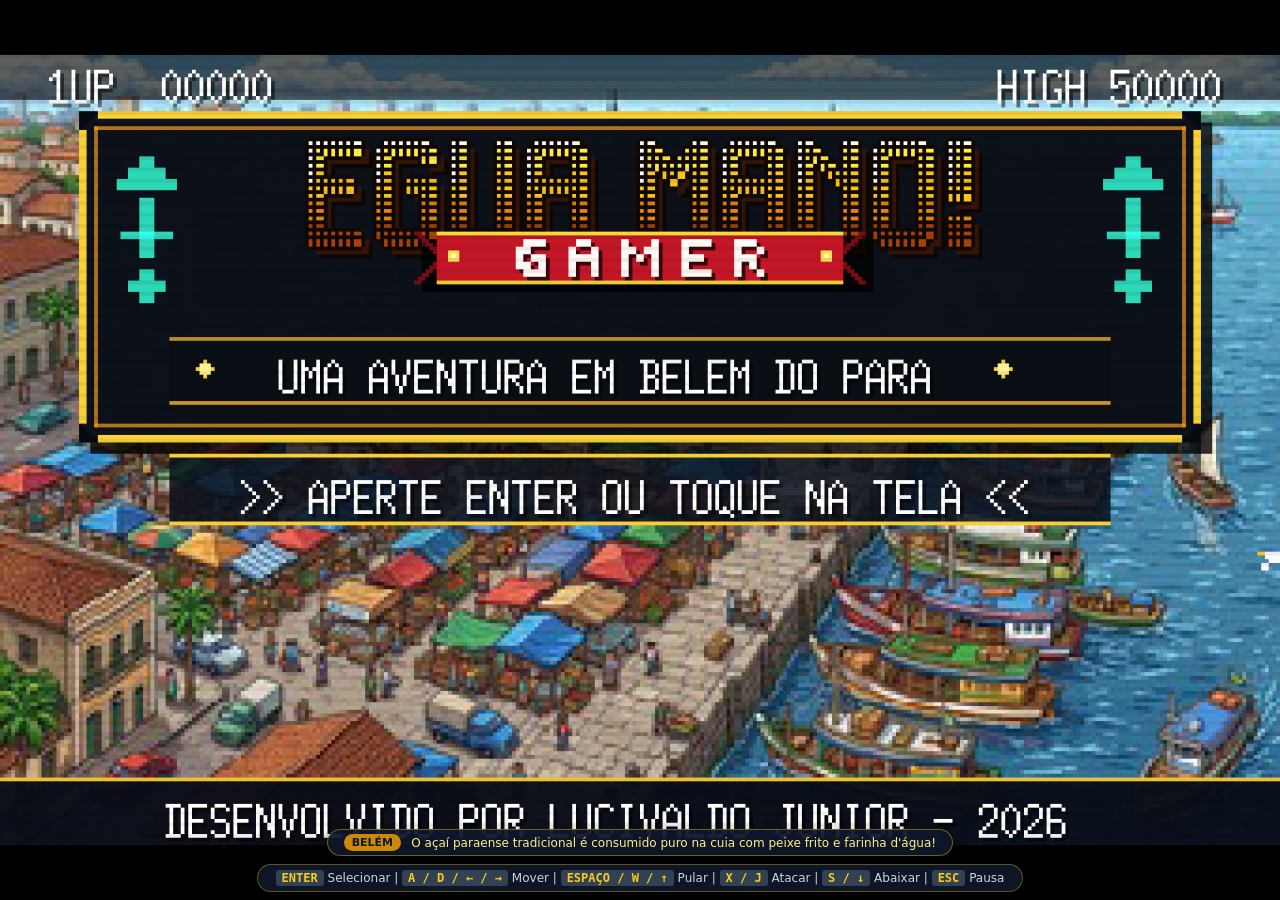
==== commit bfa9a35c: "fix(controls): mira reta para frente ao pular em movimento e barra de espaco para salto no desktop" ====
--- a/index.html
+++ b/index.html
@@ -82,7 +82,7 @@
 
   <!-- Barra de Instruções para Desktop -->
   <div id="controls-bar">
-    <kbd>ENTER</kbd> Selecionar | <kbd>← / →</kbd> Mover | <kbd>W / ↑</kbd> Pular (2x) | <kbd>ESPAÇO / X</kbd> Atacar | <kbd>S / ↓</kbd> Abaixar | <kbd>ESC</kbd> Pausa
+    <kbd>ENTER</kbd> Selecionar | <kbd>A / D / ← / →</kbd> Mover | <kbd>ESPAÇO / W / ↑</kbd> Pular | <kbd>X / J</kbd> Atacar | <kbd>S / ↓</kbd> Abaixar | <kbd>ESC</kbd> Pausa
   </div>
 
   <!-- Scripts Modulares (Clean Architecture) -->
--- a/css/mobile.css
+++ b/css/mobile.css
@@ -24,7 +24,7 @@
     bottom: auto;
     top: 8px;
     padding: 4px 10px;
-    max-width: 94vw;
+    max-width: calc(100vw - 110px);
     gap: 6px;
   }
   .trivia-badge {
@@ -33,7 +33,53 @@
   }
   #trivia-text {
     font-size: 11px;
-    max-width: 250px;
+    max-width: 200px;
+  }
+}
+
+/* Calibragem precisa para modo Retrato (Portrait) no celular */
+@media (orientation: portrait), (max-width: 600px) {
+  #trivia-bar {
+    top: 8px;
+    left: 8px;
+    transform: none;
+    max-width: calc(100vw - 105px);
+    padding: 3px 8px;
+  }
+  #trivia-text {
+    font-size: 10px;
+    max-width: 170px;
+  }
+  .touch-top-bar {
+    top: 8px;
+    right: 8px;
+  }
+  .touch-btn-top {
+    padding: 5px 10px;
+    font-size: 10px;
+  }
+
+  /* Redimensionamento e ancoragem dos controles no rodapé sem amontoamento */
+  .nes-dpad-container {
+    bottom: 12px;
+    left: 8px;
+    transform: scale(0.8);
+    transform-origin: bottom left;
+  }
+  .nes-action-panel {
+    bottom: 12px;
+    right: 8px;
+    transform: scale(0.8);
+    transform-origin: bottom right;
+    gap: 8px;
+    padding: 6px 10px;
+  }
+  .nes-center-panel {
+    bottom: 12px;
+    left: 50%;
+    transform: translateX(-50%) scale(0.72);
+    gap: 12px;
+    padding: 4px 8px;
   }
 }
 
